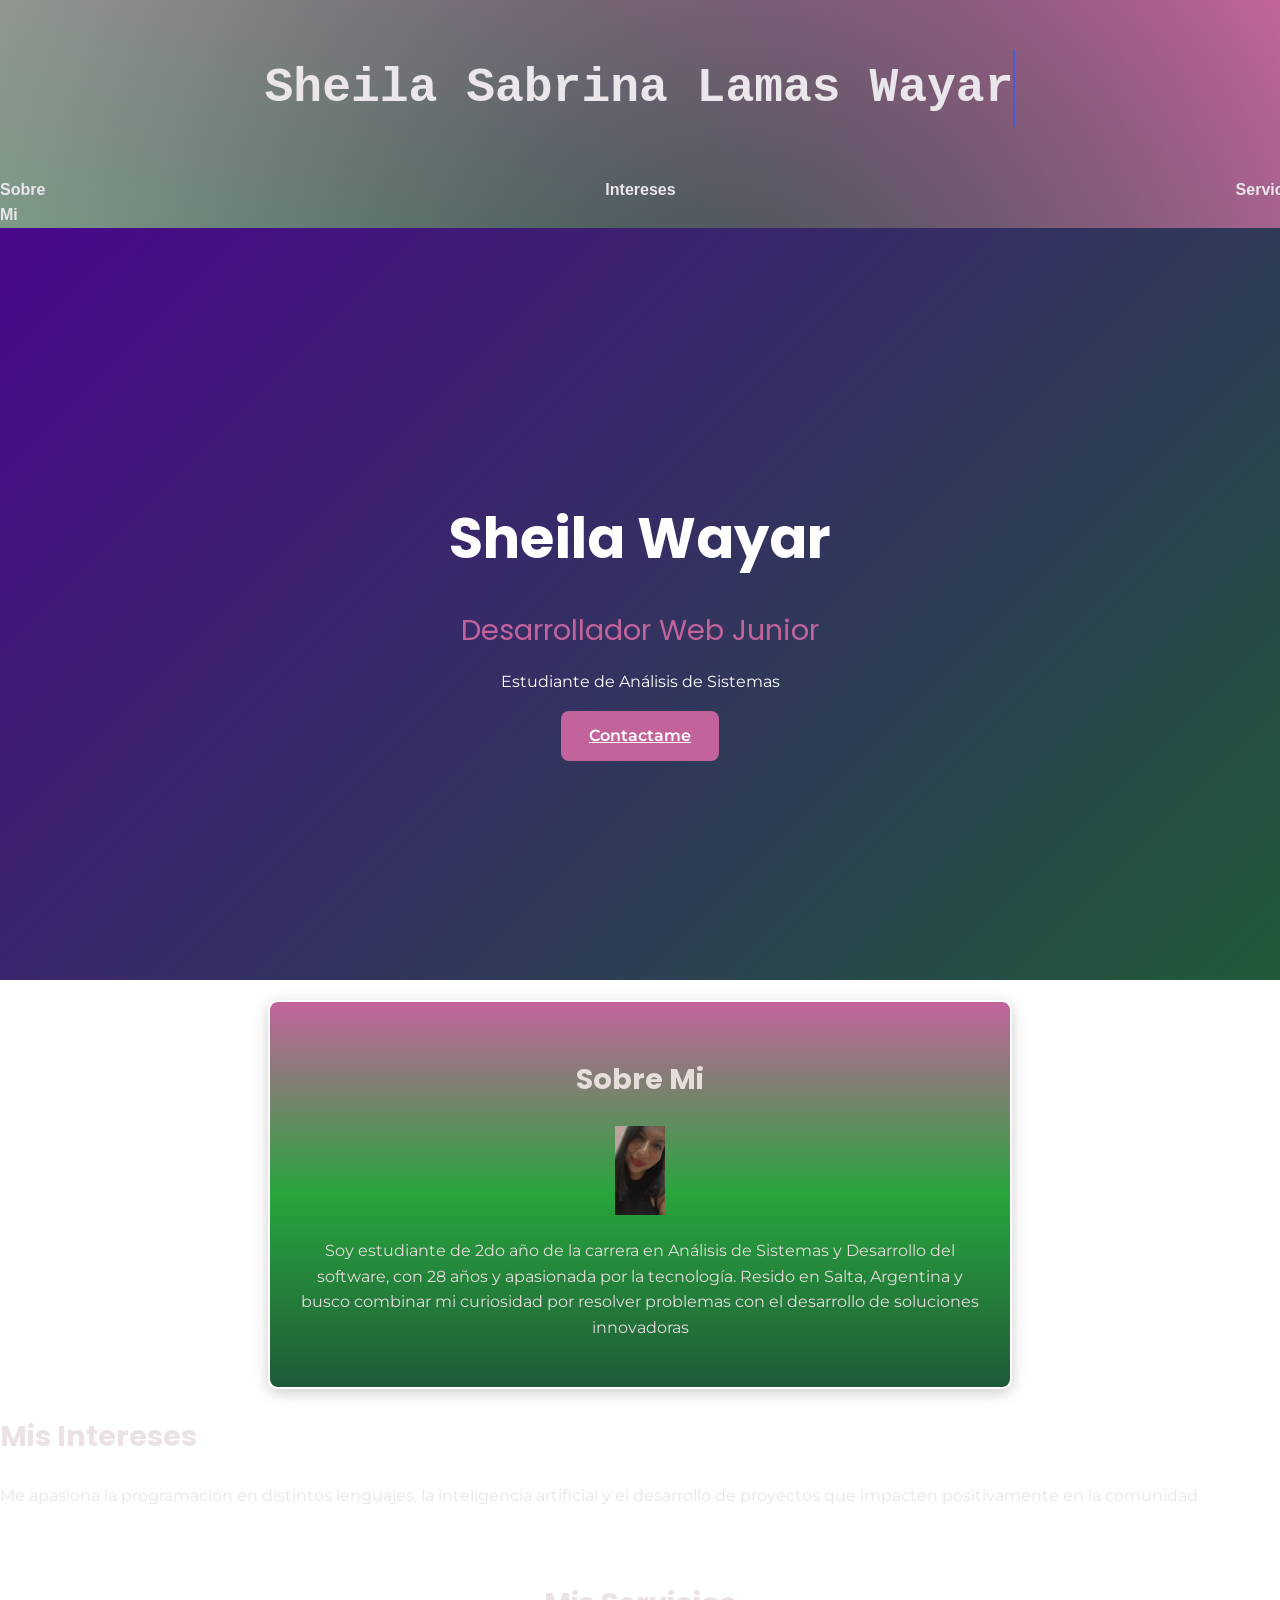
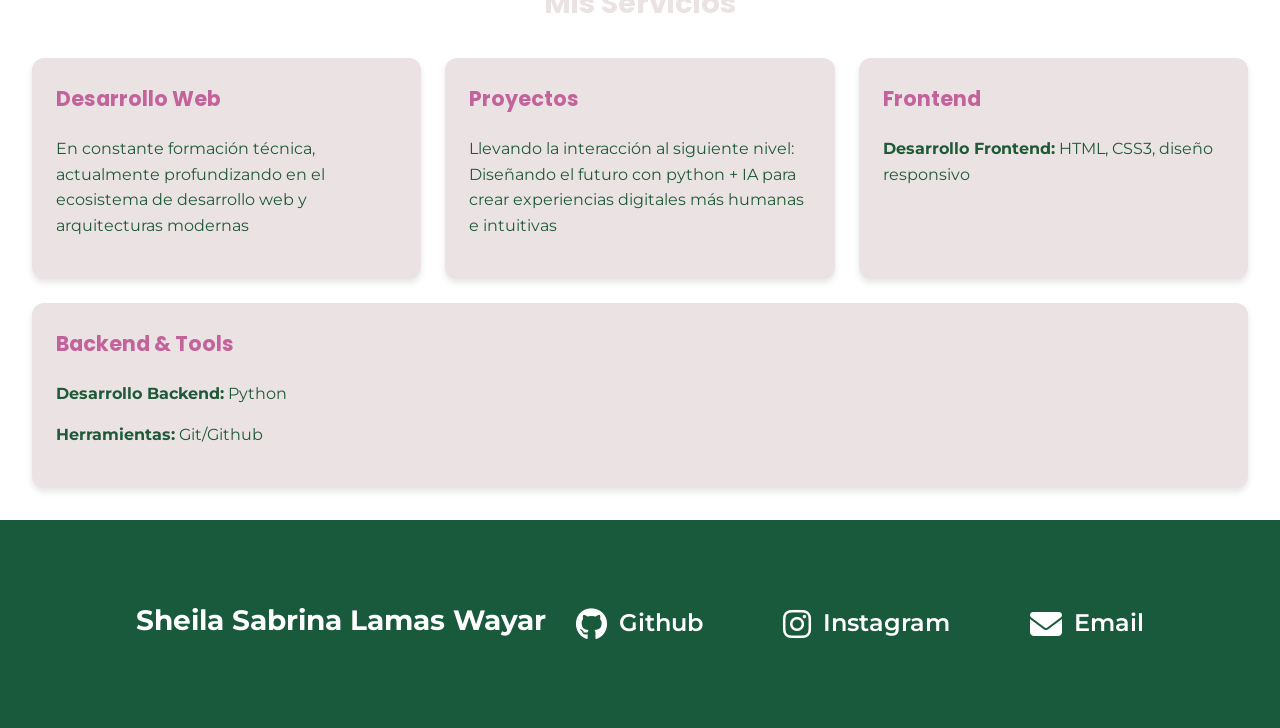
==== index.html @ d8240445 "Cambio de footer" ====
<!DOCTYPE html>
<html lang="es">
<head>
    <meta charset="UTF-8">
    <meta name="viewport" content="width=device-width, initial-scale=1.0">
    <title>Mi Sitio Sheila Wayar</title>
    <link rel="preconnect" href="https://fonts.googleapis.com">
    <link rel="preconnect" href="https://fonts.gstatic.com" crossorigin>
    <link href="https://fonts.googleapis.com/css2?family=Montserrat:wght@400;600;700&family=Poppins:wght@400;600;700&display=swap" rel="stylesheet">
    
    <link rel="stylesheet" href="style.css">
    <head>
    <meta charset="UTF-8">
    <title>Sheila Wayar</title>
    <link rel="stylesheet" href="style.css">
    <!-- Font Awesome para los íconos -->
    <link rel="stylesheet" href="https://cdnjs.cloudflare.com/ajax/libs/font-awesome/6.5.1/css/all.min.css">
</head>
</head>
<body>
  <div class="grid-container">
    <aside class="sidebar">
  <p class="typing-effect">Sheila Sabrina Lamas Wayar</p>
    <nav class="nav-links">
      <a href="#Sobremi"><strong>Sobre Mi</strong></a>
      <a href="#Intereses"><strong>Intereses</strong></a>
    <a href="#servicios"><strong>Servicios</strong></a>
    </nav>
    </aside>
    <main class="main">
      <section class="hero">
        <div class="hero-contenido">
          <h1>Sheila Wayar</h1>
          <h2>Desarrollador Web Junior</h2>
          <p>Estudiante de Análisis de Sistemas</p>
          <div class="botones-hero">
            <a href="contacto.html" class="boton-cta">Contactame</a>
          </div>
        </div>
      </section>
      <div class="caja" id="Sobremi">
        <h2>Sobre Mi</h2>
        <img src="foto personal.jpeg" width="50">
        <p>Soy estudiante de 2do año de la carrera en Análisis de Sistemas y Desarrollo del software, con 28 años y apasionada por la tecnología. Resido en Salta, Argentina y busco combinar mi curiosidad por resolver problemas con el desarrollo de soluciones innovadoras</p>    
        </div>
        <section id="Intereses" class="seccion-info">
        <h2>Mis Intereses</h2>
        <p>Me apasiona la programación en distintos lenguajes, la inteligencia artificial y el desarrollo de proyectos que impacten positivamente en la comunidad</p>
      </section>
      <div class="ripple-panel" id="rippleSurface">
      </div>
      <section id="servicios" class="servicios">
        <h2>Mis Servicios</h2>
        <div class="contenedor-tarjetas">
          <div class="tarjeta">
            <h3>Desarrollo Web</h3>
            <p>En constante formación técnica, actualmente profundizando en el ecosistema de desarrollo web y arquitecturas modernas</p>
          </div>
          <div class="tarjeta">
            <h3>Proyectos</h3>
            <p>Llevando la interacción al siguiente nivel: Diseñando el futuro con python + IA para crear experiencias digitales más humanas e intuitivas</p>
          </div>
          <div class="tarjeta">
            <h3>Frontend</h3>
            <p><strong>Desarrollo Frontend:</strong> HTML, CSS3, diseño responsivo</p>
          </div>
          <div class="tarjeta">
            <h3>Backend & Tools</h3>
            <p><strong>Desarrollo Backend:</strong> Python</p>
            <p><strong>Herramientas:</strong> Git/Github</p>
          </div>
        </div>
      </section>
    </main>
  </div>
  <footer class="footer-principal">
    <p class="nombre-footer">Sheila Sabrina Lamas Wayar</p>
    
    <div class="redes-sociales">
        <a href="https://github.com/tu_usuario" target="_blank" class="link-red">
            <i class="fa-brands fa-github"></i> 
            <span>Github</span>
        </a>
        
        <a href="https://instagram.com/tu_usuario" target="_blank" class="link-red">
            <i class="fa-brands fa-instagram"></i>
            <span>Instagram</span>
        </a>
        
        <a href="mailto:tu@email.com" class="link-red">
            <i class="fa-solid fa-envelope"></i>
            <span>Email</span>
        </a>
    </div>
</footer>
</body>
</html>
---- style.css ----
:root {
--color-primary: #49078b;
--color-secondary: #1f5a38;
--color-third: #28a53d;
--color-accent: #c2649b;
--color-text: #ebe3e3;
--radius: 8px;
--shadow: 0 2px 8px rgba(0,0,0,0.1);
--font-main: "Inter", "Segoe UI", Arial, sans-serif;
--color-header-text:#eae6eb;
}

header {
      display: flex;
        justify-content: space-between;
        align-items: center;
        margin: 0 auto;
        background-color: var(--color-primary);
        padding: 1rem 2rem;
        width: 100%;
       }    
.sidebar{
   color:var(--color-header-text);
    margin: 0 auto;
    padding: 0,5rem;
    font-family: var(--font-main);
    font-weight: 400;
}
.nav-links {
    display: flex;
    gap: 35rem;
}
.nav-links a{
    color: var(--color-header-text);
    text-decoration: none;
    font-weight: 600;
    font-size: 1rem;
    transition: all 0.3s ease;
}
.nav-links a:hover{
    color: var(--color-accent);
    transform: translateY(-2px);
}
.hero {
    display: flex;
    justify-content: center;
    align-items: center;
    min-height: 80vh;
    text-align: center;
    background: linear-gradient(135deg, var(--color-primary), var(--color-secondary));
    color: white;
    padding: 1rem;
}
.hero-contenido h1 {
    font-size: 3.5rem;
    margin-bottom: 0.5rem;
    font-weight: 700;
}
.hero-contenido h2 {
    font-size: 1.8rem;
    margin-bottom: 1rem;
    color: var(--color-accent);
    font-weight: 400;
}
.boton-cta {
    display: inline-block;
    background-color: var(--color-accent);
    color: white;
    padding: 12px 28px;
    border-radius: var(--radius);
    font-weight: 600;
    transition: all 0.3s ease;
}
.boton-cta:hover{
    background-color: #fff;
    color: var(--color-primary);
    transform: scale(1.05);
}
body {
      background: linear-gradient(45deg, rgba(74,222,128,0.7), transparent),
      radial-gradient(circle, #271539, #c2649b);
     background-attachment: fixed;
      font-family: 'Montserrat', sans-serif;
      font-size: 16px;
      line-height: 1.6;
      margin: 0;
      color: var(--color-text);
}
    
      h1, h2, h3 {
      font-family: 'Poppins', sans-serif;}   
      /* Tamaños con rem */
      h1 { font-size: 2.5rem; }
      h2 { font-size: 1.8rem; }
      h3 { font-size: 1.3rem; }
.servicios {
    padding: 2rem;
}
.servicios h2 {
    text-align: center;
    margin-bottom: 2rem;
}
.contenedor-tarjetas {
    display: flex;
    flex-wrap: wrap;
    gap: 1.5rem;
    justify-content: center;
}
.tarjeta {
    flex: 1 1 280px;
    padding: 1.5rem;
    border-radius: 12px;
    box-shadow: 0 4px 6px rgba(0,0,0,0.1);
    background-color: var(--color-text);
    transition: transform 0.3s ease, box-shadow  0.3s ease;
}
.tarjeta h3 {
    margin-top: 0;
    color: var(--color-accent);
}
.tarjeta p {
    color: var(--color-secondary);
    line-height: 1.6;
}
.tarjeta :hover {
    transform: translateY(-4px);
    box-shadow: 1 10px 15px rgba(0,0,0,0.2);
}
.boton {
    background-color: var(--color-primary);
    color: var(--color-text);
    padding: 10px 20px;
    border: none;
    border-radius: var(--radius);
    transition: background 0.3s ease;
}
.boton:hover {
    background-color: var(--color-accent);
    transform: scale(1.3);}
.caja {
    max-width: 680px;
    margin: 20px auto;
    padding: 30px;
    background: linear-gradient( var(--color-accent),var(--color-third), var(--color-secondary));
    border-radius: 10px;
    box-shadow: 0 4px 15px rgba(0,0,0,0.2);
    text-align: center;
    color: #e6dcdc;
    border: 2px solid #fff;
}
.contenedor {
  display: flex; flex-wrap: wrap;
  gap: 1.25rem;
  padding: 2rem;
}
footer{
    display: flex;
    justify-content: center;
    gap:  30px;
    background-color: var(--color-secondary);
    text-align: center;
    font-weight: 600;
}
.pagina-contacto {
  background:linear-gradient(var(--color-accent),var(--color-secondary));
  font-family: 'Montserrat', sans-serif;
  padding: 20px;
}

.contenedor-form {
  max-width: 600px;
  margin: 40px auto;
  background: white;
  padding: 40px;
  border-radius: 12px;
  box-shadow: 0 4px 15px rgba(0,0,0,0.1);
}

.contenedor-form h2 {
  text-align: center;
  margin-bottom: 30px;
  color: #333;
}

.form-contacto label {
  display: block;
  margin-bottom: 6px;
  font-weight: 600;
  color: #444;
  font-size: 14px;
}

.form-contacto input,
.form-contacto textarea,
.form-contacto select {
  width: 100%;
  padding: 12px;
  margin-bottom: 20px;
  border: 2px solid #ddd;
  border-radius: 6px;
  font-size: 16px;
  font-family: 'Montserrat', sans-serif;
  box-sizing: border-box; /* Importante para que no se desborde */
}

.form-contacto input:focus,
.form-contacto textarea:focus,
.form-contacto select:focus {
  border-color: #007bff;
  outline: none;
  box-shadow: 0 0 0 3px rgba(0, 123, 255, 0.1);
}

.form-contacto textarea {
  min-height: 120px;
  resize: vertical;
}

.form-contacto .boton-cta {
  width: 100%;
  padding: 14px;
  background: #007bff;
  color: white;
  border: none;
  border-radius: 6px;
  font-size: 16px;
  font-weight: 700;
  cursor: pointer;
  position: relative;
  overflow: hidden;
  transition: background 0.3s;
}

.form-contacto .boton-cta:hover {
  background: #0056b3;
}

.link-volver {
  display: block;
  text-align: center;
  margin-top: 20px;
  color: #007bff;
  text-decoration: none;
}
.link-volver:hover {
  text-decoration: underline;
}
/* ---- VALIDACIÓN DEL FORM ---- */
.form-contacto input,
.form-contacto textarea,
.form-contacto select {
  transition: border-color 0.3s, box-shadow 0.3s;
}

/* Cuando el usuario ya interactuó y el campo es válido */
.form-contacto input:not(:placeholder-shown):valid,
.form-contacto textarea:not(:placeholder-shown):valid,
.form-contacto select:valid {
  border-color: #28a745; /* Verde */
  box-shadow: 0 0 0 3px rgba(40, 167, 69, 0.15);
}

/* Cuando el usuario ya interactuó y el campo es inválido */
.form-contacto input:not(:placeholder-shown):invalid,
.form-contacto textarea:not(:placeholder-shown):invalid,
.form-contacto select:invalid {
  border-color: #dc3545; /* Rojo */
  box-shadow: 0 0 0 3px rgba(220, 53, 69, 0.15);
}

/* Mensajito de error abajo del campo */
.campo-error {
  display: block;
  color: #dc3545;
  font-size: 13px;
  margin-top: -15px;
  margin-bottom: 15px;
  height: 15px; /* Para que no salte el layout */
}/* ---- EFECTO TYPING ---- */
.typing-effect {
  width: 26ch; 
  color:var(--color-header-text);
  font-size: 3rem; 
  font-weight: bold;
  font-family: monospace;
  overflow: hidden;
  white-space: nowrap; 
  border-right: 2px solid #4e5cd4;
  margin: 50px auto;
  animation: typing 2s steps(26), blink 0.5s step-end infinite;
}

/* Animación que "escribe" el texto */
@keyframes typing {
  from { width: 0 } /* Empieza en 0 */
}

/* Animación que hace parpadear el cursor */
@keyframes blink {
  50% { border-color: transparent }
}
/* ---- FOOTER ---- */
.footer-principal {
  background: #1a5a3c; /* Verde oscuro como en tu captura */
  color: white;
  text-align: center;
  padding: 50px 20px; /* Más padding arriba y abajo */
}

.nombre-footer {
  font-size: 28px; /* Nombre grande */
  font-weight: 700;
  margin-bottom: 35px; /* Separación con los links */
}

/* ---- LINKS CON ICONOS GRANDES Y SEPARADOS ---- */
.redes-sociales {
  display: flex;
  justify-content: center;
  gap: 80px; /* MUCHA SEPARACIÓN entre cada link */
  flex-wrap: wrap; /* Si no entran, bajan de línea en celular */
}

.link-red {
  display: flex;
  align-items: center;
  gap: 12px; /* Separación entre ícono y palabra */
  color: white; /* TODAS LAS PALABRAS EN BLANCO */
  text-decoration: none;
  font-size: 24px; /* PALABRAS GRANDES */
  font-weight: 600;
  transition: all 0.3s ease;
}

.link-red i {
  font-size: 32px; /* ÍCONOS MÁS GRANDES */
}

.link-red:hover {
  transform: translateY(-5px); /* Efecto al pasar el mouse */
  opacity: 0.8;
}
---- style.css ----
:root {
--color-primary: #49078b;
--color-secondary: #1f5a38;
--color-third: #28a53d;
--color-accent: #c2649b;
--color-text: #ebe3e3;
--radius: 8px;
--shadow: 0 2px 8px rgba(0,0,0,0.1);
--font-main: "Inter", "Segoe UI", Arial, sans-serif;
--color-header-text:#eae6eb;
}

header {
      display: flex;
        justify-content: space-between;
        align-items: center;
        margin: 0 auto;
        background-color: var(--color-primary);
        padding: 1rem 2rem;
        width: 100%;
       }    
.sidebar{
   color:var(--color-header-text);
    margin: 0 auto;
    padding: 0,5rem;
    font-family: var(--font-main);
    font-weight: 400;
}
.nav-links {
    display: flex;
    gap: 35rem;
}
.nav-links a{
    color: var(--color-header-text);
    text-decoration: none;
    font-weight: 600;
    font-size: 1rem;
    transition: all 0.3s ease;
}
.nav-links a:hover{
    color: var(--color-accent);
    transform: translateY(-2px);
}
.hero {
    display: flex;
    justify-content: center;
    align-items: center;
    min-height: 80vh;
    text-align: center;
    background: linear-gradient(135deg, var(--color-primary), var(--color-secondary));
    color: white;
    padding: 1rem;
}
.hero-contenido h1 {
    font-size: 3.5rem;
    margin-bottom: 0.5rem;
    font-weight: 700;
}
.hero-contenido h2 {
    font-size: 1.8rem;
    margin-bottom: 1rem;
    color: var(--color-accent);
    font-weight: 400;
}
.boton-cta {
    display: inline-block;
    background-color: var(--color-accent);
    color: white;
    padding: 12px 28px;
    border-radius: var(--radius);
    font-weight: 600;
    transition: all 0.3s ease;
}
.boton-cta:hover{
    background-color: #fff;
    color: var(--color-primary);
    transform: scale(1.05);
}
body {
      background: linear-gradient(45deg, rgba(74,222,128,0.7), transparent),
      radial-gradient(circle, #271539, #c2649b);
     background-attachment: fixed;
      font-family: 'Montserrat', sans-serif;
      font-size: 16px;
      line-height: 1.6;
      margin: 0;
      color: var(--color-text);
}
    
      h1, h2, h3 {
      font-family: 'Poppins', sans-serif;}   
      /* Tamaños con rem */
      h1 { font-size: 2.5rem; }
      h2 { font-size: 1.8rem; }
      h3 { font-size: 1.3rem; }
.servicios {
    padding: 2rem;
}
.servicios h2 {
    text-align: center;
    margin-bottom: 2rem;
}
.contenedor-tarjetas {
    display: flex;
    flex-wrap: wrap;
    gap: 1.5rem;
    justify-content: center;
}
.tarjeta {
    flex: 1 1 280px;
    padding: 1.5rem;
    border-radius: 12px;
    box-shadow: 0 4px 6px rgba(0,0,0,0.1);
    background-color: var(--color-text);
    transition: transform 0.3s ease, box-shadow  0.3s ease;
}
.tarjeta h3 {
    margin-top: 0;
    color: var(--color-accent);
}
.tarjeta p {
    color: var(--color-secondary);
    line-height: 1.6;
}
.tarjeta :hover {
    transform: translateY(-4px);
    box-shadow: 1 10px 15px rgba(0,0,0,0.2);
}
.boton {
    background-color: var(--color-primary);
    color: var(--color-text);
    padding: 10px 20px;
    border: none;
    border-radius: var(--radius);
    transition: background 0.3s ease;
}
.boton:hover {
    background-color: var(--color-accent);
    transform: scale(1.3);}
.caja {
    max-width: 680px;
    margin: 20px auto;
    padding: 30px;
    background: linear-gradient( var(--color-accent),var(--color-third), var(--color-secondary));
    border-radius: 10px;
    box-shadow: 0 4px 15px rgba(0,0,0,0.2);
    text-align: center;
    color: #e6dcdc;
    border: 2px solid #fff;
}
.contenedor {
  display: flex; flex-wrap: wrap;
  gap: 1.25rem;
  padding: 2rem;
}
footer{
    display: flex;
    justify-content: center;
    gap:  30px;
    background-color: var(--color-secondary);
    text-align: center;
    font-weight: 600;
}
.pagina-contacto {
  background:linear-gradient(var(--color-accent),var(--color-secondary));
  font-family: 'Montserrat', sans-serif;
  padding: 20px;
}

.contenedor-form {
  max-width: 600px;
  margin: 40px auto;
  background: white;
  padding: 40px;
  border-radius: 12px;
  box-shadow: 0 4px 15px rgba(0,0,0,0.1);
}

.contenedor-form h2 {
  text-align: center;
  margin-bottom: 30px;
  color: #333;
}

.form-contacto label {
  display: block;
  margin-bottom: 6px;
  font-weight: 600;
  color: #444;
  font-size: 14px;
}

.form-contacto input,
.form-contacto textarea,
.form-contacto select {
  width: 100%;
  padding: 12px;
  margin-bottom: 20px;
  border: 2px solid #ddd;
  border-radius: 6px;
  font-size: 16px;
  font-family: 'Montserrat', sans-serif;
  box-sizing: border-box; /* Importante para que no se desborde */
}

.form-contacto input:focus,
.form-contacto textarea:focus,
.form-contacto select:focus {
  border-color: #007bff;
  outline: none;
  box-shadow: 0 0 0 3px rgba(0, 123, 255, 0.1);
}

.form-contacto textarea {
  min-height: 120px;
  resize: vertical;
}

.form-contacto .boton-cta {
  width: 100%;
  padding: 14px;
  background: #007bff;
  color: white;
  border: none;
  border-radius: 6px;
  font-size: 16px;
  font-weight: 700;
  cursor: pointer;
  position: relative;
  overflow: hidden;
  transition: background 0.3s;
}

.form-contacto .boton-cta:hover {
  background: #0056b3;
}

.link-volver {
  display: block;
  text-align: center;
  margin-top: 20px;
  color: #007bff;
  text-decoration: none;
}
.link-volver:hover {
  text-decoration: underline;
}
/* ---- VALIDACIÓN DEL FORM ---- */
.form-contacto input,
.form-contacto textarea,
.form-contacto select {
  transition: border-color 0.3s, box-shadow 0.3s;
}

/* Cuando el usuario ya interactuó y el campo es válido */
.form-contacto input:not(:placeholder-shown):valid,
.form-contacto textarea:not(:placeholder-shown):valid,
.form-contacto select:valid {
  border-color: #28a745; /* Verde */
  box-shadow: 0 0 0 3px rgba(40, 167, 69, 0.15);
}

/* Cuando el usuario ya interactuó y el campo es inválido */
.form-contacto input:not(:placeholder-shown):invalid,
.form-contacto textarea:not(:placeholder-shown):invalid,
.form-contacto select:invalid {
  border-color: #dc3545; /* Rojo */
  box-shadow: 0 0 0 3px rgba(220, 53, 69, 0.15);
}

/* Mensajito de error abajo del campo */
.campo-error {
  display: block;
  color: #dc3545;
  font-size: 13px;
  margin-top: -15px;
  margin-bottom: 15px;
  height: 15px; /* Para que no salte el layout */
}/* ---- EFECTO TYPING ---- */
.typing-effect {
  width: 26ch; 
  color:var(--color-header-text);
  font-size: 3rem; 
  font-weight: bold;
  font-family: monospace;
  overflow: hidden;
  white-space: nowrap; 
  border-right: 2px solid #4e5cd4;
  margin: 50px auto;
  animation: typing 2s steps(26), blink 0.5s step-end infinite;
}

/* Animación que "escribe" el texto */
@keyframes typing {
  from { width: 0 } /* Empieza en 0 */
}

/* Animación que hace parpadear el cursor */
@keyframes blink {
  50% { border-color: transparent }
}
/* ---- FOOTER ---- */
.footer-principal {
  background: #1a5a3c; /* Verde oscuro como en tu captura */
  color: white;
  text-align: center;
  padding: 50px 20px; /* Más padding arriba y abajo */
}

.nombre-footer {
  font-size: 28px; /* Nombre grande */
  font-weight: 700;
  margin-bottom: 35px; /* Separación con los links */
}

/* ---- LINKS CON ICONOS GRANDES Y SEPARADOS ---- */
.redes-sociales {
  display: flex;
  justify-content: center;
  gap: 80px; /* MUCHA SEPARACIÓN entre cada link */
  flex-wrap: wrap; /* Si no entran, bajan de línea en celular */
}

.link-red {
  display: flex;
  align-items: center;
  gap: 12px; /* Separación entre ícono y palabra */
  color: white; /* TODAS LAS PALABRAS EN BLANCO */
  text-decoration: none;
  font-size: 24px; /* PALABRAS GRANDES */
  font-weight: 600;
  transition: all 0.3s ease;
}

.link-red i {
  font-size: 32px; /* ÍCONOS MÁS GRANDES */
}

.link-red:hover {
  transform: translateY(-5px); /* Efecto al pasar el mouse */
  opacity: 0.8;
}
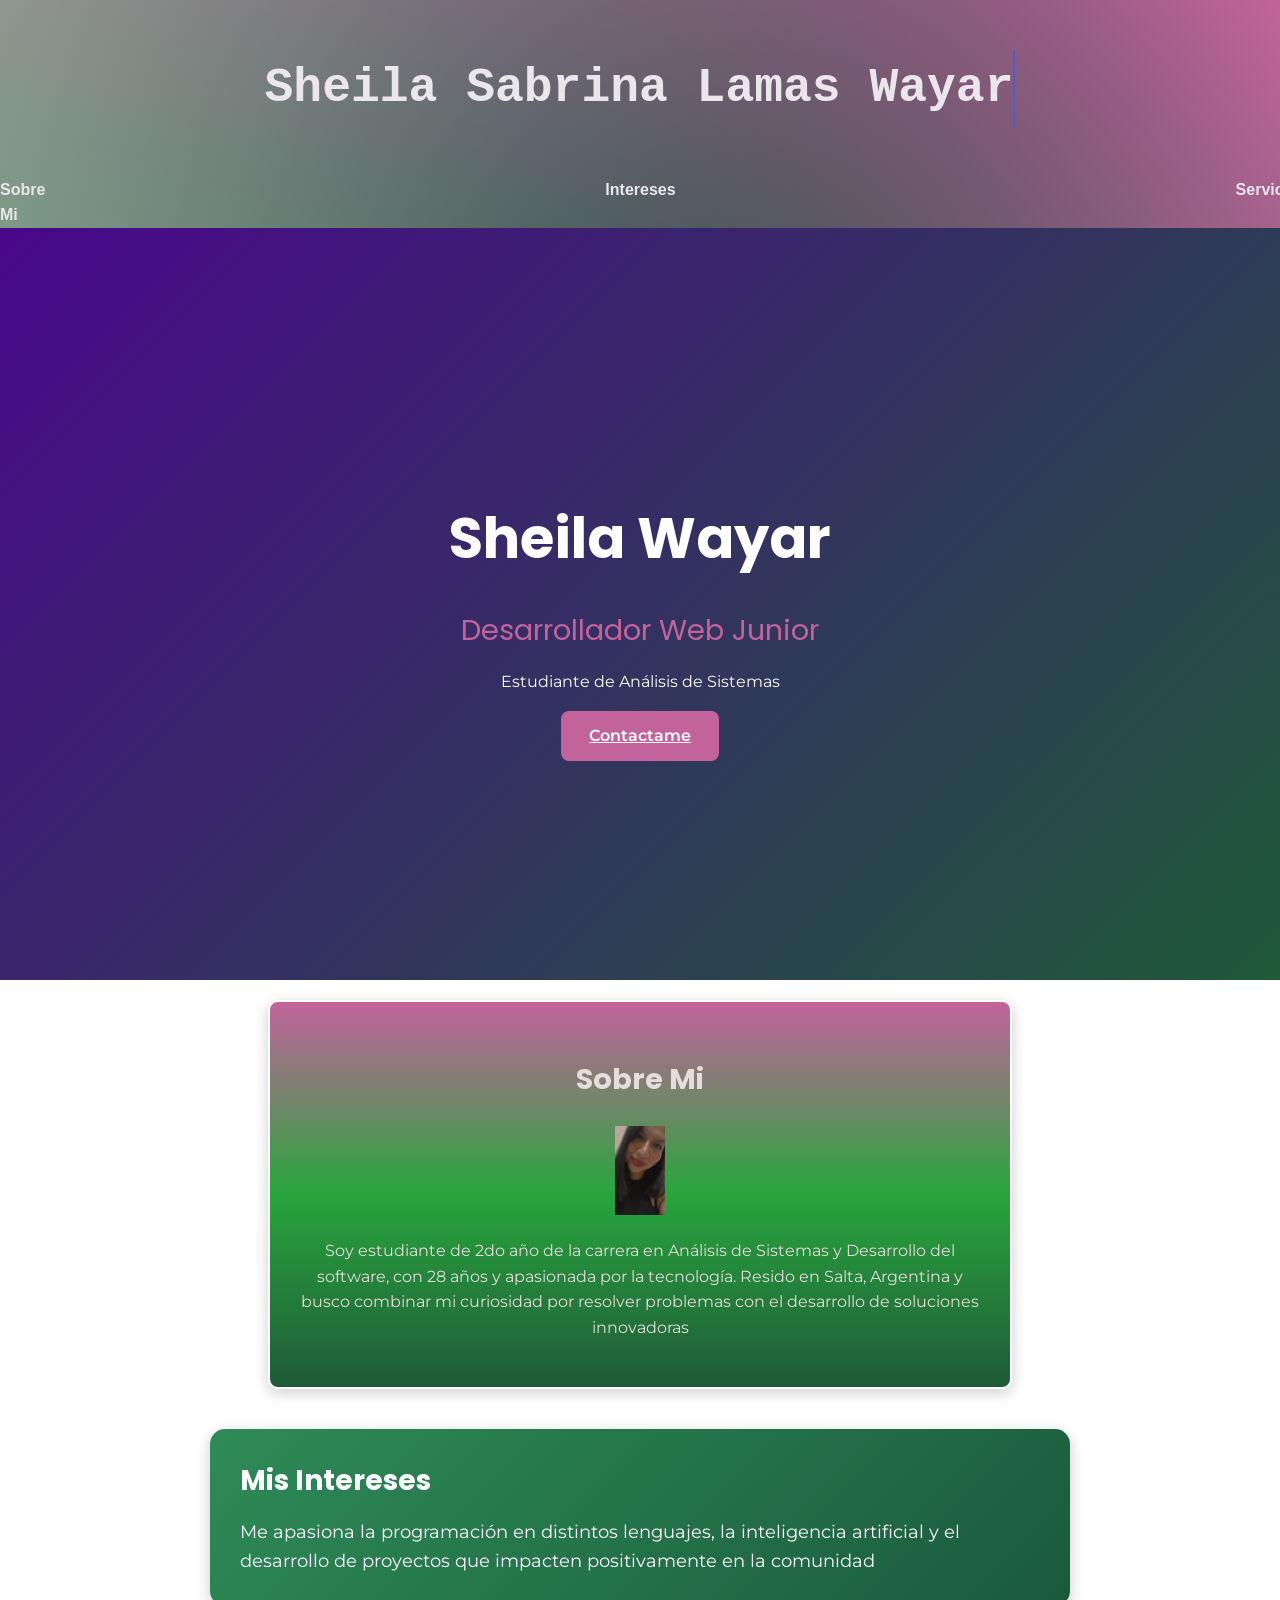
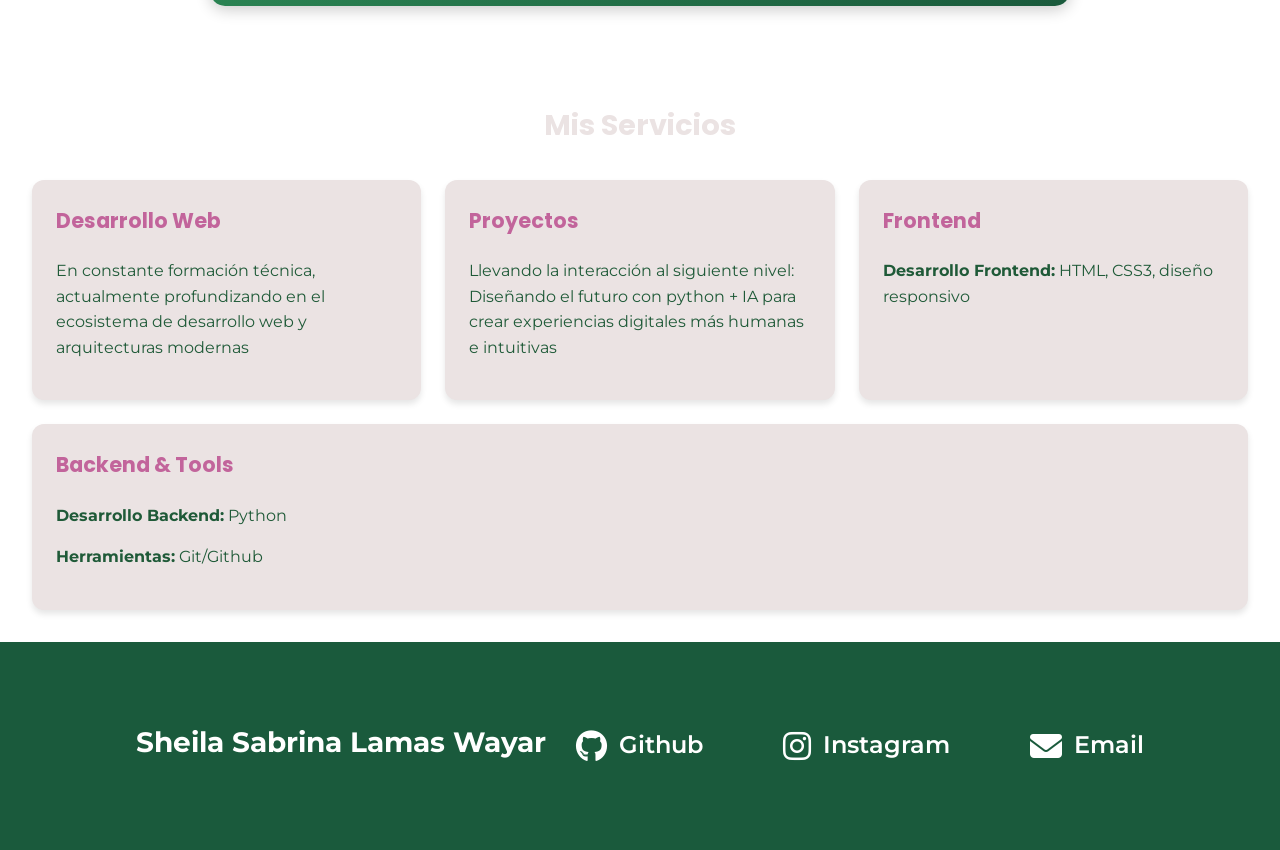
==== commit 0df0f1f0: "Modificar Intereses" ====
--- a/index.html
+++ b/index.html
@@ -43,12 +43,11 @@
         <img src="foto personal.jpeg" width="50">
         <p>Soy estudiante de 2do año de la carrera en Análisis de Sistemas y Desarrollo del software, con 28 años y apasionada por la tecnología. Resido en Salta, Argentina y busco combinar mi curiosidad por resolver problemas con el desarrollo de soluciones innovadoras</p>    
         </div>
-        <section id="Intereses" class="seccion-info">
+        <div class="caja-intereses" id="Intereses">
         <h2>Mis Intereses</h2>
         <p>Me apasiona la programación en distintos lenguajes, la inteligencia artificial y el desarrollo de proyectos que impacten positivamente en la comunidad</p>
-      </section>
-      <div class="ripple-panel" id="rippleSurface">
-      </div>
+        </div>
+          </div>
       <section id="servicios" class="servicios">
         <h2>Mis Servicios</h2>
         <div class="contenedor-tarjetas">
--- a/style.css
+++ b/style.css
@@ -339,4 +339,35 @@
 .link-red:hover {
   transform: translateY(-5px); /* Efecto al pasar el mouse */
   opacity: 0.8;
+}
+/* ---- CAJA DE INTERESES ---- */
+.caja-intereses {
+  background: linear-gradient(135deg, #2e8b57, #1a5a3c); /* Mismo verde degradado */
+  color: white;
+  padding: 30px;
+  border-radius: 15px; 
+  max-width: 800px; 
+  margin: 40px auto;
+  box-shadow: 0 4px 15px rgba(0, 0, 0, 0.2); 
+}
+
+.caja-intereses h2 {
+  font-size: 28px;
+  font-weight: 700;
+  margin-bottom: 15px;
+  margin-top: 0;
+}
+
+.caja-intereses p {
+  font-size: 18px;
+  line-height: 1.6; 
+  margin: 0;
+}
+
+/* Ajuste para el título de Servicios que queda abajo */
+.titulo-servicios {
+  text-align: center;
+  font-size: 32px;
+  margin: 50px 0 30px 0;
+  color: white; 
 }
--- a/style.css
+++ b/style.css
@@ -339,4 +339,35 @@
 .link-red:hover {
   transform: translateY(-5px); /* Efecto al pasar el mouse */
   opacity: 0.8;
+}
+/* ---- CAJA DE INTERESES ---- */
+.caja-intereses {
+  background: linear-gradient(135deg, #2e8b57, #1a5a3c); /* Mismo verde degradado */
+  color: white;
+  padding: 30px;
+  border-radius: 15px; 
+  max-width: 800px; 
+  margin: 40px auto;
+  box-shadow: 0 4px 15px rgba(0, 0, 0, 0.2); 
+}
+
+.caja-intereses h2 {
+  font-size: 28px;
+  font-weight: 700;
+  margin-bottom: 15px;
+  margin-top: 0;
+}
+
+.caja-intereses p {
+  font-size: 18px;
+  line-height: 1.6; 
+  margin: 0;
+}
+
+/* Ajuste para el título de Servicios que queda abajo */
+.titulo-servicios {
+  text-align: center;
+  font-size: 32px;
+  margin: 50px 0 30px 0;
+  color: white; 
 }
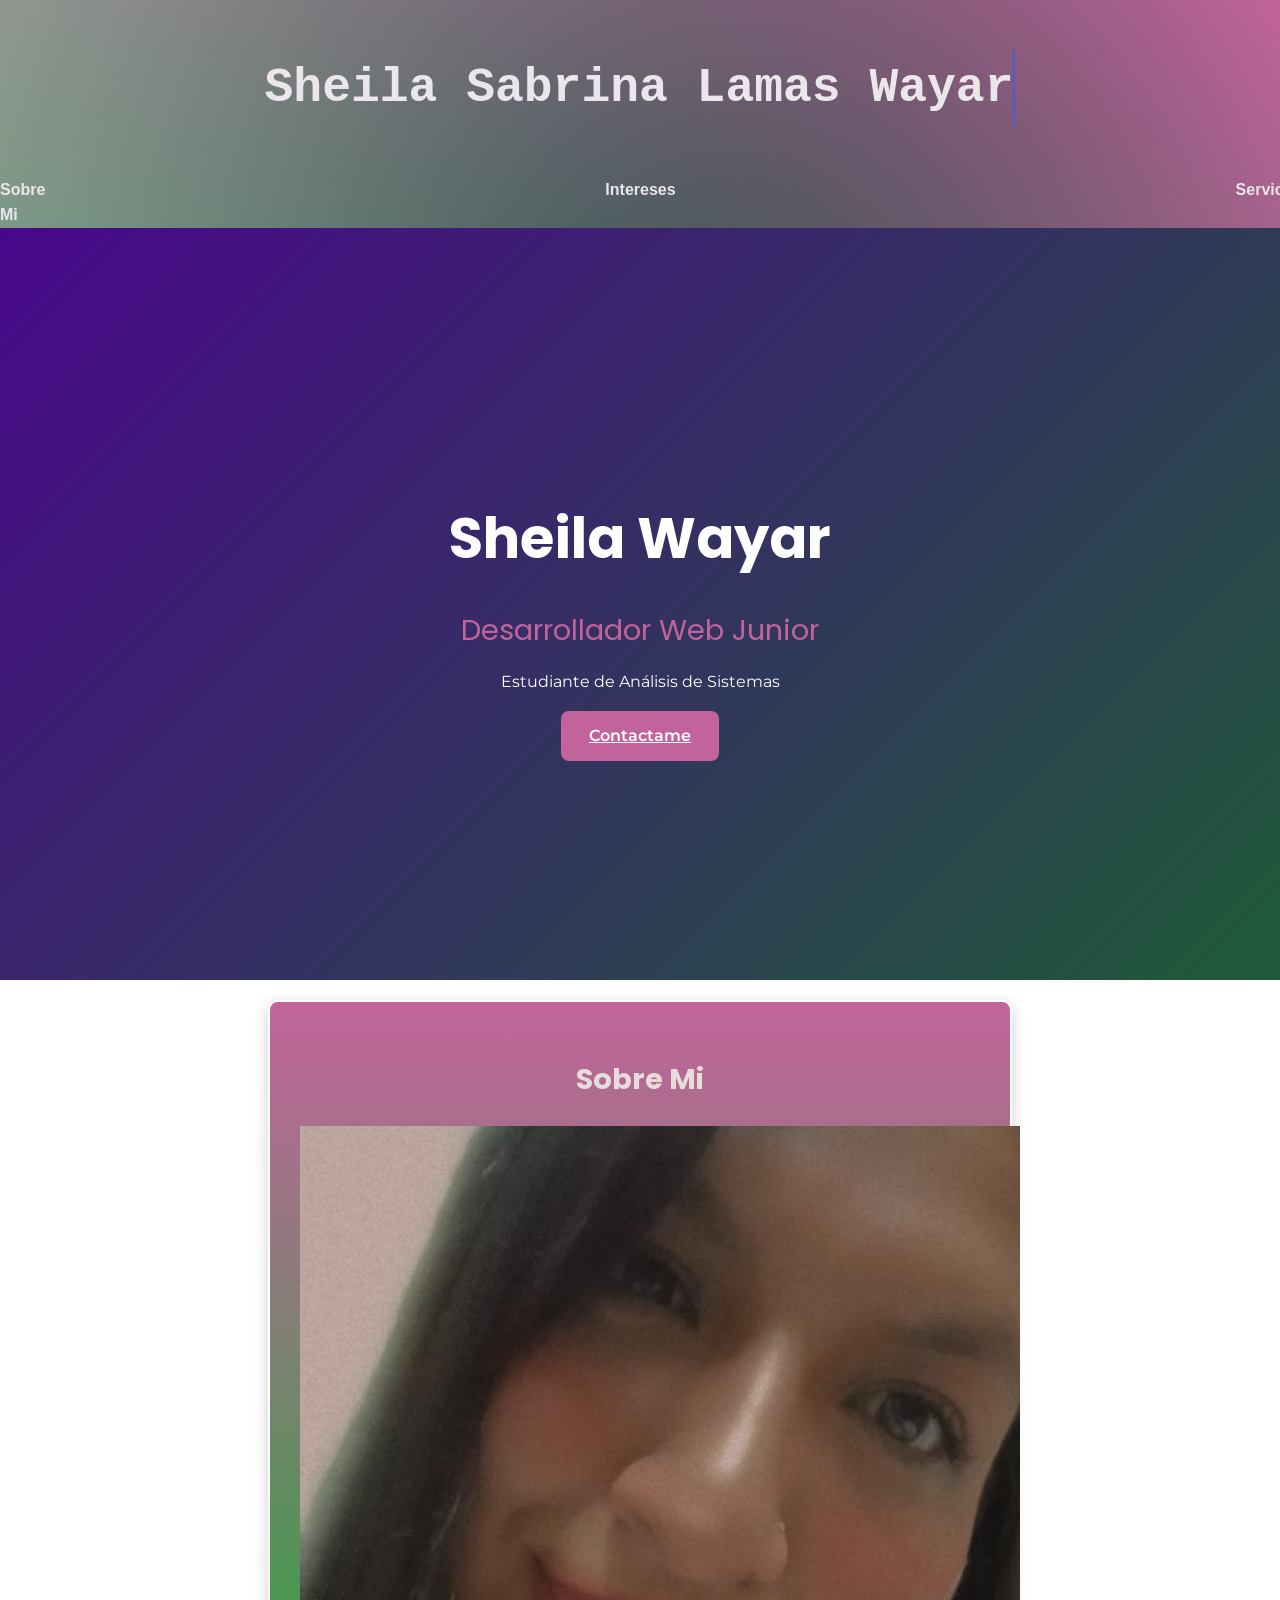
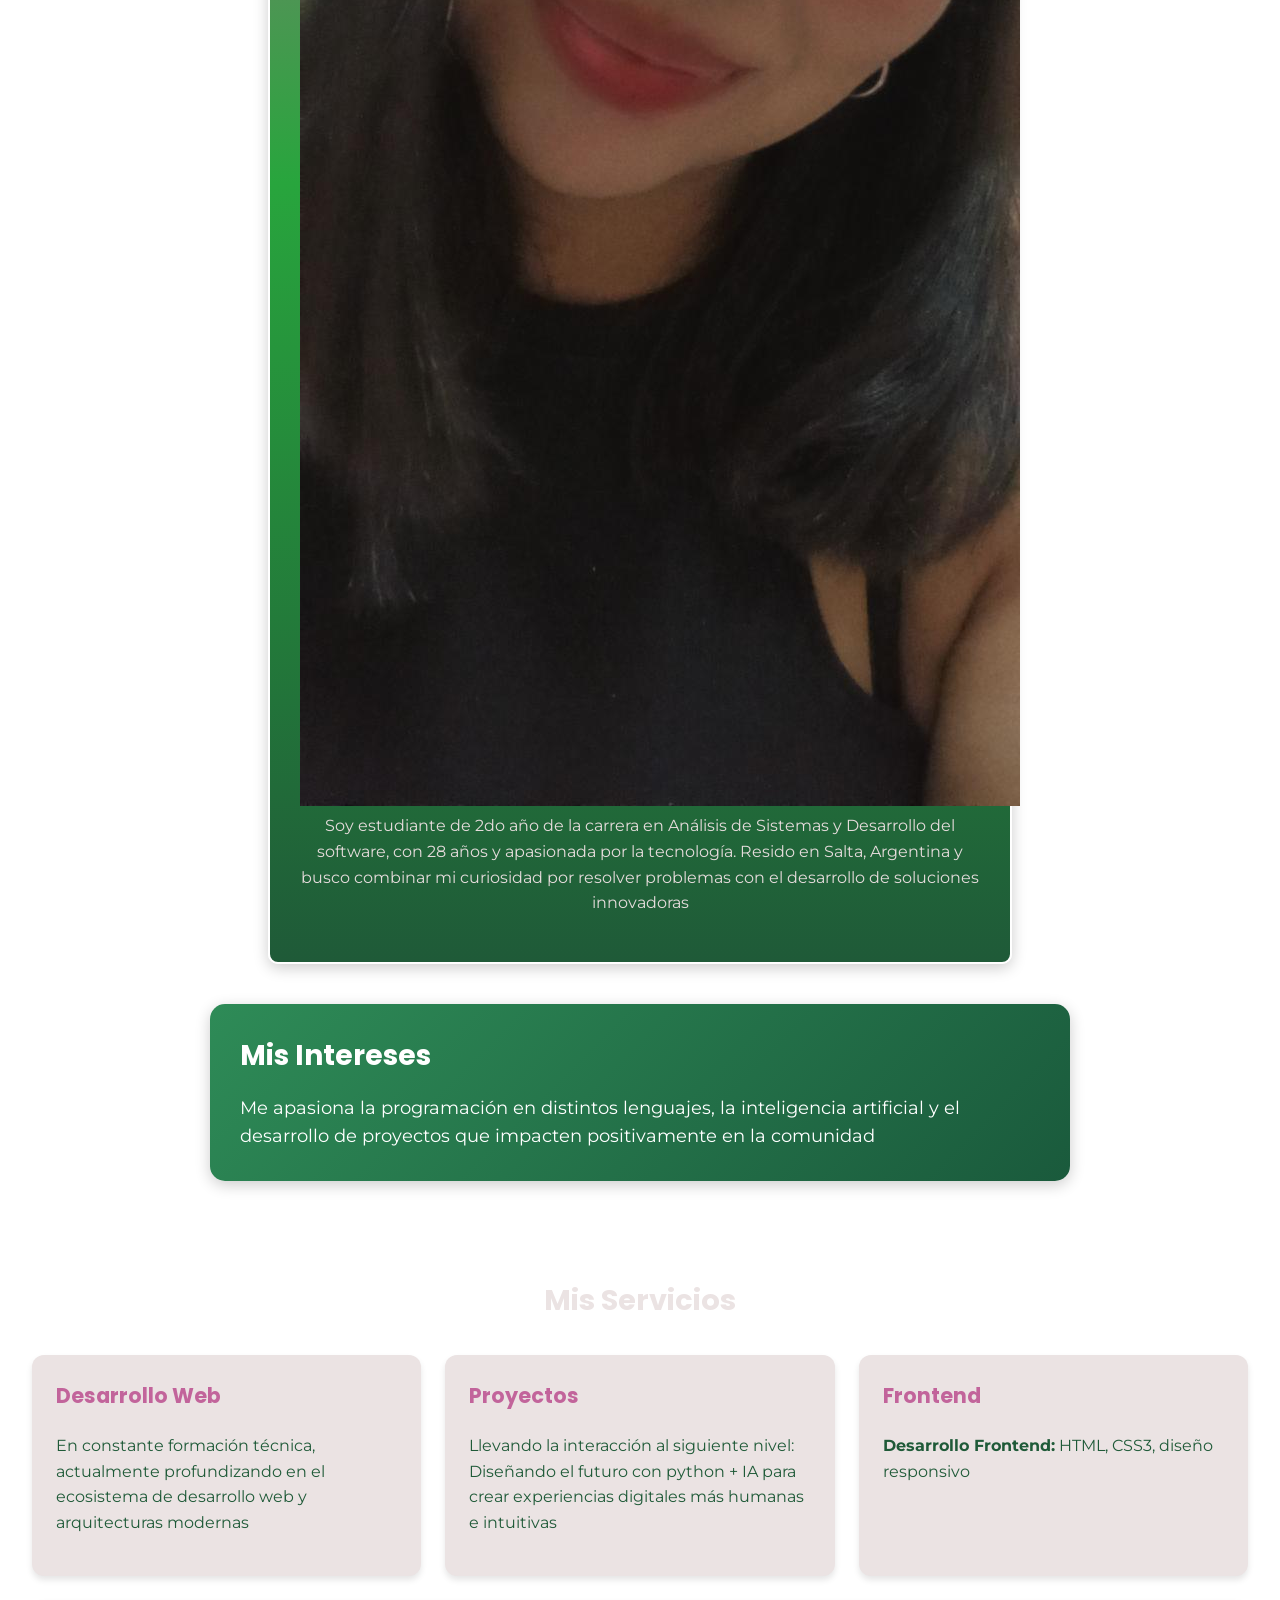
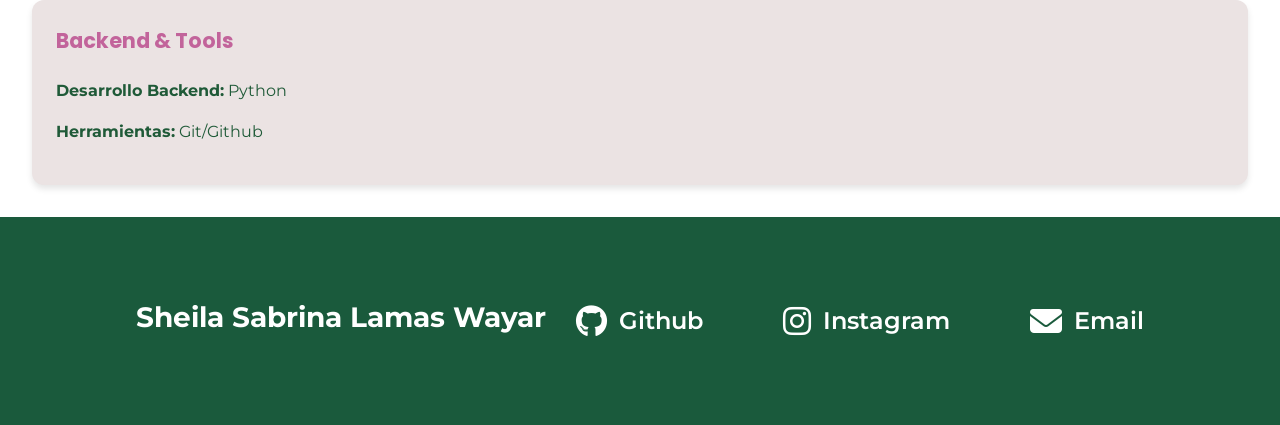
==== commit b9cc7eae: "actualizo rutas de css e imagen" ====
--- a/index.html
+++ b/index.html
@@ -8,12 +8,12 @@
     <link rel="preconnect" href="https://fonts.gstatic.com" crossorigin>
     <link href="https://fonts.googleapis.com/css2?family=Montserrat:wght@400;600;700&family=Poppins:wght@400;600;700&display=swap" rel="stylesheet">
     
-    <link rel="stylesheet" href="style.css">
+    <link rel="stylesheet" href="css/style.css">
     <head>
     <meta charset="UTF-8">
     <title>Sheila Wayar</title>
     <link rel="stylesheet" href="style.css">
-    <!-- Font Awesome para los íconos -->
+ 
     <link rel="stylesheet" href="https://cdnjs.cloudflare.com/ajax/libs/font-awesome/6.5.1/css/all.min.css">
 </head>
 </head>
@@ -40,7 +40,7 @@
       </section>
       <div class="caja" id="Sobremi">
         <h2>Sobre Mi</h2>
-        <img src="foto personal.jpeg" width="50">
+        <img src="images/foto-personal.jpeg" alt="Sheila Wayar"
         <p>Soy estudiante de 2do año de la carrera en Análisis de Sistemas y Desarrollo del software, con 28 años y apasionada por la tecnología. Resido en Salta, Argentina y busco combinar mi curiosidad por resolver problemas con el desarrollo de soluciones innovadoras</p>    
         </div>
         <div class="caja-intereses" id="Intereses">
@@ -93,4 +93,4 @@
     </div>
 </footer>
 </body>
-</html>+</html>
--- a/css/style.css
+++ b/css/style.css
@@ -0,0 +1,375 @@
+/* TP Integrador - Sheila Sabrina Lamas Wayar - Abril 2026*/
+
+:root {
+--color-primary: #49078b;
+--color-secondary: #1f5a38;
+--color-third: #28a53d;
+--color-accent: #c2649b;
+--color-text: #ebe3e3;
+--radius: 8px;
+--shadow: 0 2px 8px rgba(0,0,0,0.1);
+--font-main: "Inter", "Segoe UI", Arial, sans-serif;
+--color-header-text:#eae6eb;
+}
+
+header {
+      display: flex;
+        justify-content: space-between;
+        align-items: center;
+        margin: 0 auto;
+        background-color: var(--color-primary);
+        padding: 1rem 2rem;
+        width: 100%;
+       }    
+.sidebar{
+   color:var(--color-header-text);
+    margin: 0 auto;
+    padding: 0,5rem;
+    font-family: var(--font-main);
+    font-weight: 400;
+}
+.nav-links {
+    display: flex;
+    gap: 35rem;
+}
+.nav-links a{
+    color: var(--color-header-text);
+    text-decoration: none;
+    font-weight: 600;
+    font-size: 1rem;
+    transition: all 0.3s ease;
+}
+.nav-links a:hover{
+    color: var(--color-accent);
+    transform: translateY(-2px);
+}
+.hero {
+    display: flex;
+    justify-content: center;
+    align-items: center;
+    min-height: 80vh;
+    text-align: center;
+    background: linear-gradient(135deg, var(--color-primary), var(--color-secondary));
+    color: white;
+    padding: 1rem;
+}
+.hero-contenido h1 {
+    font-size: 3.5rem;
+    margin-bottom: 0.5rem;
+    font-weight: 700;
+}
+.hero-contenido h2 {
+    font-size: 1.8rem;
+    margin-bottom: 1rem;
+    color: var(--color-accent);
+    font-weight: 400;
+}
+.boton-cta {
+    display: inline-block;
+    background-color: var(--color-accent);
+    color: white;
+    padding: 12px 28px;
+    border-radius: var(--radius);
+    font-weight: 600;
+    transition: all 0.3s ease;
+}
+.boton-cta:hover{
+    background-color: #fff;
+    color: var(--color-primary);
+    transform: scale(1.05);
+}
+body {
+      background: linear-gradient(45deg, rgba(74,222,128,0.7), transparent),
+      radial-gradient(circle, #271539, #c2649b);
+     background-attachment: fixed;
+      font-family: 'Montserrat', sans-serif;
+      font-size: 16px;
+      line-height: 1.6;
+      margin: 0;
+      color: var(--color-text);
+}
+    
+      h1, h2, h3 {
+      font-family: 'Poppins', sans-serif;}   
+      /* Tamaños con rem */
+      h1 { font-size: 2.5rem; }
+      h2 { font-size: 1.8rem; }
+      h3 { font-size: 1.3rem; }
+.servicios {
+    padding: 2rem;
+}
+.servicios h2 {
+    text-align: center;
+    margin-bottom: 2rem;
+}
+.contenedor-tarjetas {
+    display: flex;
+    flex-wrap: wrap;
+    gap: 1.5rem;
+    justify-content: center;
+}
+.tarjeta {
+    flex: 1 1 280px;
+    padding: 1.5rem;
+    border-radius: 12px;
+    box-shadow: 0 4px 6px rgba(0,0,0,0.1);
+    background-color: var(--color-text);
+    transition: transform 0.3s ease, box-shadow  0.3s ease;
+}
+.tarjeta h3 {
+    margin-top: 0;
+    color: var(--color-accent);
+}
+.tarjeta p {
+    color: var(--color-secondary);
+    line-height: 1.6;
+}
+.tarjeta :hover {
+    transform: translateY(-4px);
+    box-shadow: 1 10px 15px rgba(0,0,0,0.2);
+}
+.boton {
+    background-color: var(--color-primary);
+    color: var(--color-text);
+    padding: 10px 20px;
+    border: none;
+    border-radius: var(--radius);
+    transition: background 0.3s ease;
+}
+.boton:hover {
+    background-color: var(--color-accent);
+    transform: scale(1.3);}
+.caja {
+    max-width: 680px;
+    margin: 20px auto;
+    padding: 30px;
+    background: linear-gradient( var(--color-accent),var(--color-third), var(--color-secondary));
+    border-radius: 10px;
+    box-shadow: 0 4px 15px rgba(0,0,0,0.2);
+    text-align: center;
+    color: #e6dcdc;
+    border: 2px solid #fff;
+}
+.contenedor {
+  display: flex; flex-wrap: wrap;
+  gap: 1.25rem;
+  padding: 2rem;
+}
+footer{
+    display: flex;
+    justify-content: center;
+    gap:  30px;
+    background-color: var(--color-secondary);
+    text-align: center;
+    font-weight: 600;
+}
+.pagina-contacto {
+  background:linear-gradient(var(--color-accent),var(--color-secondary));
+  font-family: 'Montserrat', sans-serif;
+  padding: 20px;
+}
+
+.contenedor-form {
+  max-width: 600px;
+  margin: 40px auto;
+  background: white;
+  padding: 40px;
+  border-radius: 12px;
+  box-shadow: 0 4px 15px rgba(0,0,0,0.1);
+}
+
+.contenedor-form h2 {
+  text-align: center;
+  margin-bottom: 30px;
+  color: #333;
+}
+
+.form-contacto label {
+  display: block;
+  margin-bottom: 6px;
+  font-weight: 600;
+  color: #444;
+  font-size: 14px;
+}
+
+.form-contacto input,
+.form-contacto textarea,
+.form-contacto select {
+  width: 100%;
+  padding: 12px;
+  margin-bottom: 20px;
+  border: 2px solid #ddd;
+  border-radius: 6px;
+  font-size: 16px;
+  font-family: 'Montserrat', sans-serif;
+  box-sizing: border-box; /* Importante para que no se desborde */
+}
+
+.form-contacto input:focus,
+.form-contacto textarea:focus,
+.form-contacto select:focus {
+  border-color: #007bff;
+  outline: none;
+  box-shadow: 0 0 0 3px rgba(0, 123, 255, 0.1);
+}
+
+.form-contacto textarea {
+  min-height: 120px;
+  resize: vertical;
+}
+
+.form-contacto .boton-cta {
+  width: 100%;
+  padding: 14px;
+  background: #007bff;
+  color: white;
+  border: none;
+  border-radius: 6px;
+  font-size: 16px;
+  font-weight: 700;
+  cursor: pointer;
+  position: relative;
+  overflow: hidden;
+  transition: background 0.3s;
+}
+
+.form-contacto .boton-cta:hover {
+  background: #0056b3;
+}
+
+.link-volver {
+  display: block;
+  text-align: center;
+  margin-top: 20px;
+  color: #007bff;
+  text-decoration: none;
+}
+.link-volver:hover {
+  text-decoration: underline;
+}
+/* ---- VALIDACIÓN DEL FORM ---- */
+.form-contacto input,
+.form-contacto textarea,
+.form-contacto select {
+  transition: border-color 0.3s, box-shadow 0.3s;
+}
+
+/* Cuando el usuario ya interactuó y el campo es válido */
+.form-contacto input:not(:placeholder-shown):valid,
+.form-contacto textarea:not(:placeholder-shown):valid,
+.form-contacto select:valid {
+  border-color: #28a745; /* Verde */
+  box-shadow: 0 0 0 3px rgba(40, 167, 69, 0.15);
+}
+
+/* Cuando el usuario ya interactuó y el campo es inválido */
+.form-contacto input:not(:placeholder-shown):invalid,
+.form-contacto textarea:not(:placeholder-shown):invalid,
+.form-contacto select:invalid {
+  border-color: #dc3545; /* Rojo */
+  box-shadow: 0 0 0 3px rgba(220, 53, 69, 0.15);
+}
+
+/* Mensajito de error abajo del campo */
+.campo-error {
+  display: block;
+  color: #dc3545;
+  font-size: 13px;
+  margin-top: -15px;
+  margin-bottom: 15px;
+  height: 15px; /* Para que no salte el layout */
+}/* ---- EFECTO TYPING ---- */
+.typing-effect {
+  width: 26ch; 
+  color:var(--color-header-text);
+  font-size: 3rem; 
+  font-weight: bold;
+  font-family: monospace;
+  overflow: hidden;
+  white-space: nowrap; 
+  border-right: 2px solid #4e5cd4;
+  margin: 50px auto;
+  animation: typing 2s steps(26), blink 0.5s step-end infinite;
+}
+
+/* Animación que "escribe" el texto */
+@keyframes typing {
+  from { width: 0 } /* Empieza en 0 */
+}
+
+/* Animación que hace parpadear el cursor */
+@keyframes blink {
+  50% { border-color: transparent }
+}
+/* ---- FOOTER ---- */
+.footer-principal {
+  background: #1a5a3c; /* Verde oscuro como en tu captura */
+  color: white;
+  text-align: center;
+  padding: 50px 20px; /* Más padding arriba y abajo */
+}
+
+.nombre-footer {
+  font-size: 28px; /* Nombre grande */
+  font-weight: 700;
+  margin-bottom: 35px; /* Separación con los links */
+}
+
+/* ---- LINKS CON ICONOS GRANDES Y SEPARADOS ---- */
+.redes-sociales {
+  display: flex;
+  justify-content: center;
+  gap: 80px; /* MUCHA SEPARACIÓN entre cada link */
+  flex-wrap: wrap; /* Si no entran, bajan de línea en celular */
+}
+
+.link-red {
+  display: flex;
+  align-items: center;
+  gap: 12px; /* Separación entre ícono y palabra */
+  color: white; /* TODAS LAS PALABRAS EN BLANCO */
+  text-decoration: none;
+  font-size: 24px; /* PALABRAS GRANDES */
+  font-weight: 600;
+  transition: all 0.3s ease;
+}
+
+.link-red i {
+  font-size: 32px; /* ÍCONOS MÁS GRANDES */
+}
+
+.link-red:hover {
+  transform: translateY(-5px); /* Efecto al pasar el mouse */
+  opacity: 0.8;
+}
+/* ---- CAJA DE INTERESES ---- */
+.caja-intereses {
+  background: linear-gradient(135deg, #2e8b57, #1a5a3c); /* Mismo verde degradado */
+  color: white;
+  padding: 30px;
+  border-radius: 15px; 
+  max-width: 800px; 
+  margin: 40px auto;
+  box-shadow: 0 4px 15px rgba(0, 0, 0, 0.2); 
+}
+
+.caja-intereses h2 {
+  font-size: 28px;
+  font-weight: 700;
+  margin-bottom: 15px;
+  margin-top: 0;
+}
+
+.caja-intereses p {
+  font-size: 18px;
+  line-height: 1.6; 
+  margin: 0;
+}
+
+/* Ajuste para el título de Servicios que queda abajo */
+.titulo-servicios {
+  text-align: center;
+  font-size: 32px;
+  margin: 50px 0 30px 0;
+  color: white; 
+}
--- a/style.css
+++ b/style.css
@@ -1,3 +1,5 @@
+/* TP Integrador - Sheila Sabrina Lamas Wayar - Abril 2026*/
+
 :root {
 --color-primary: #49078b;
 --color-secondary: #1f5a38;
@@ -370,4 +372,4 @@
   font-size: 32px;
   margin: 50px 0 30px 0;
   color: white; 
-}+}
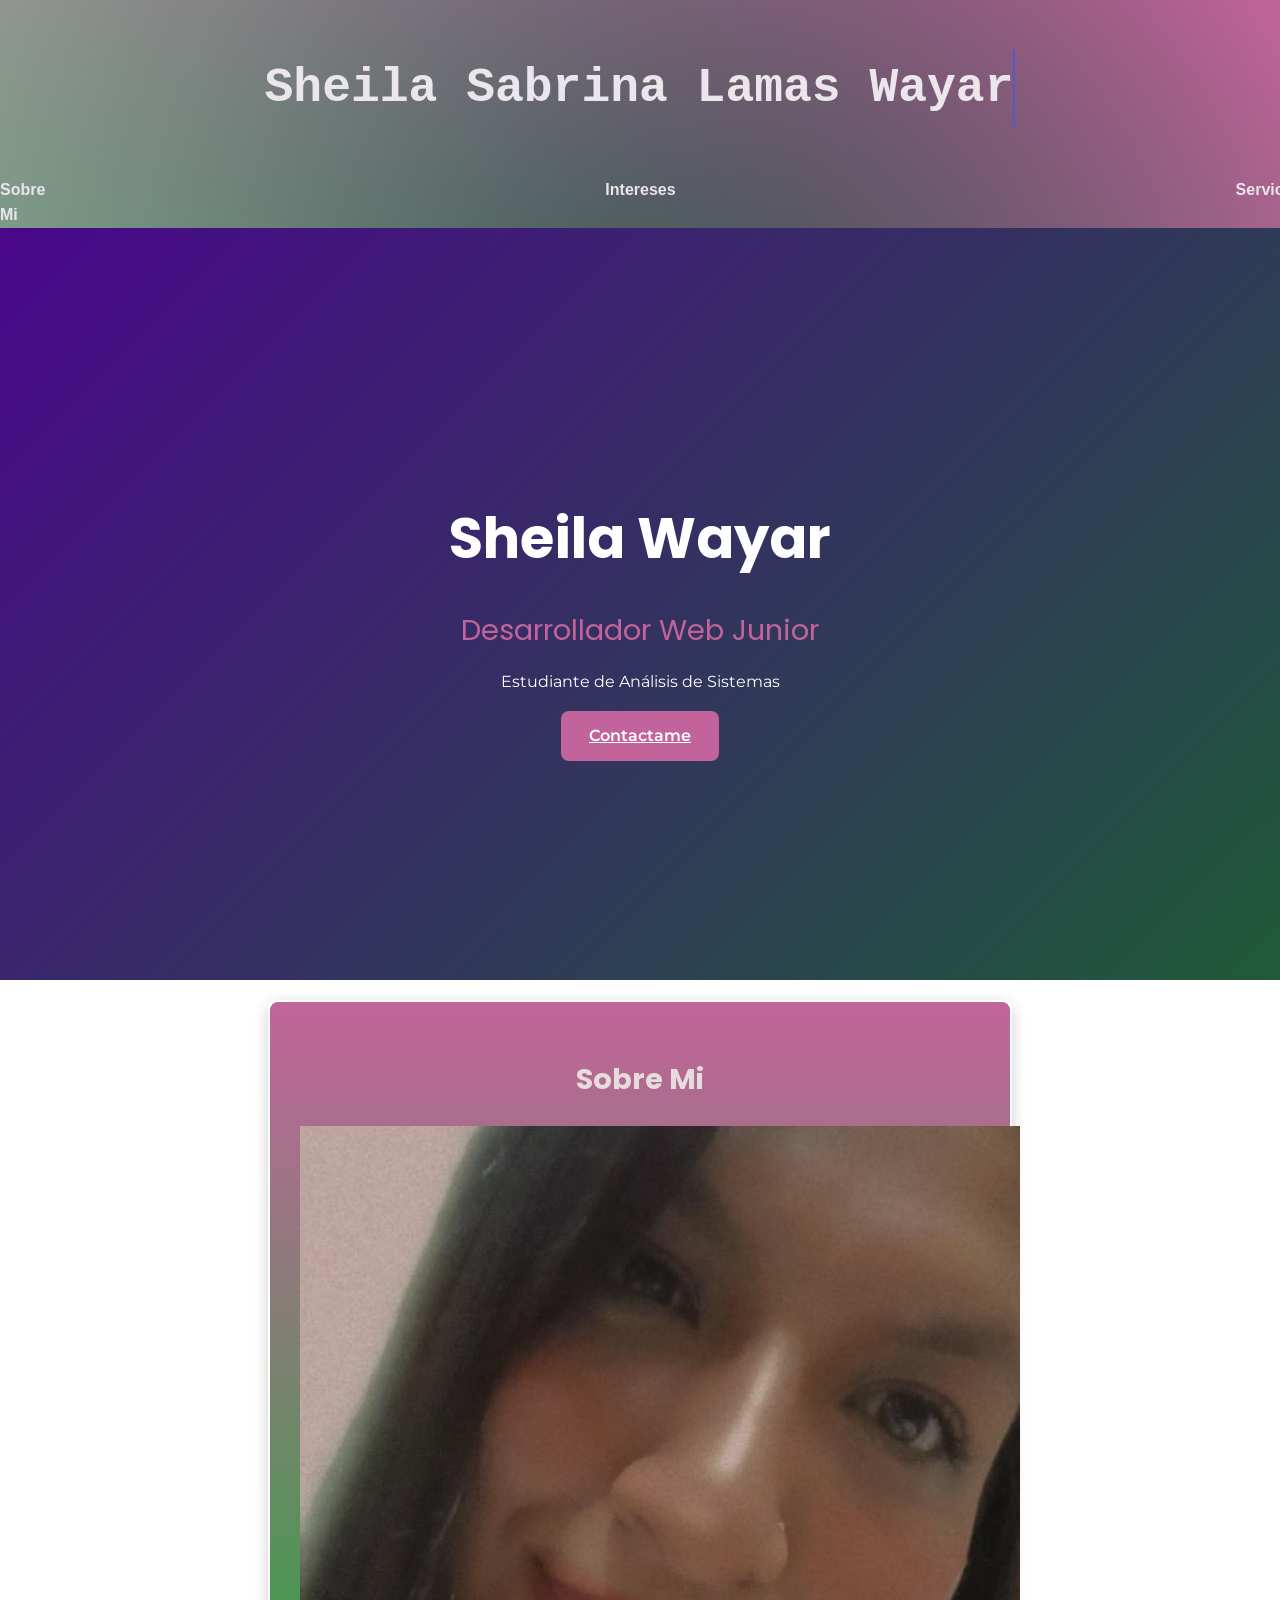
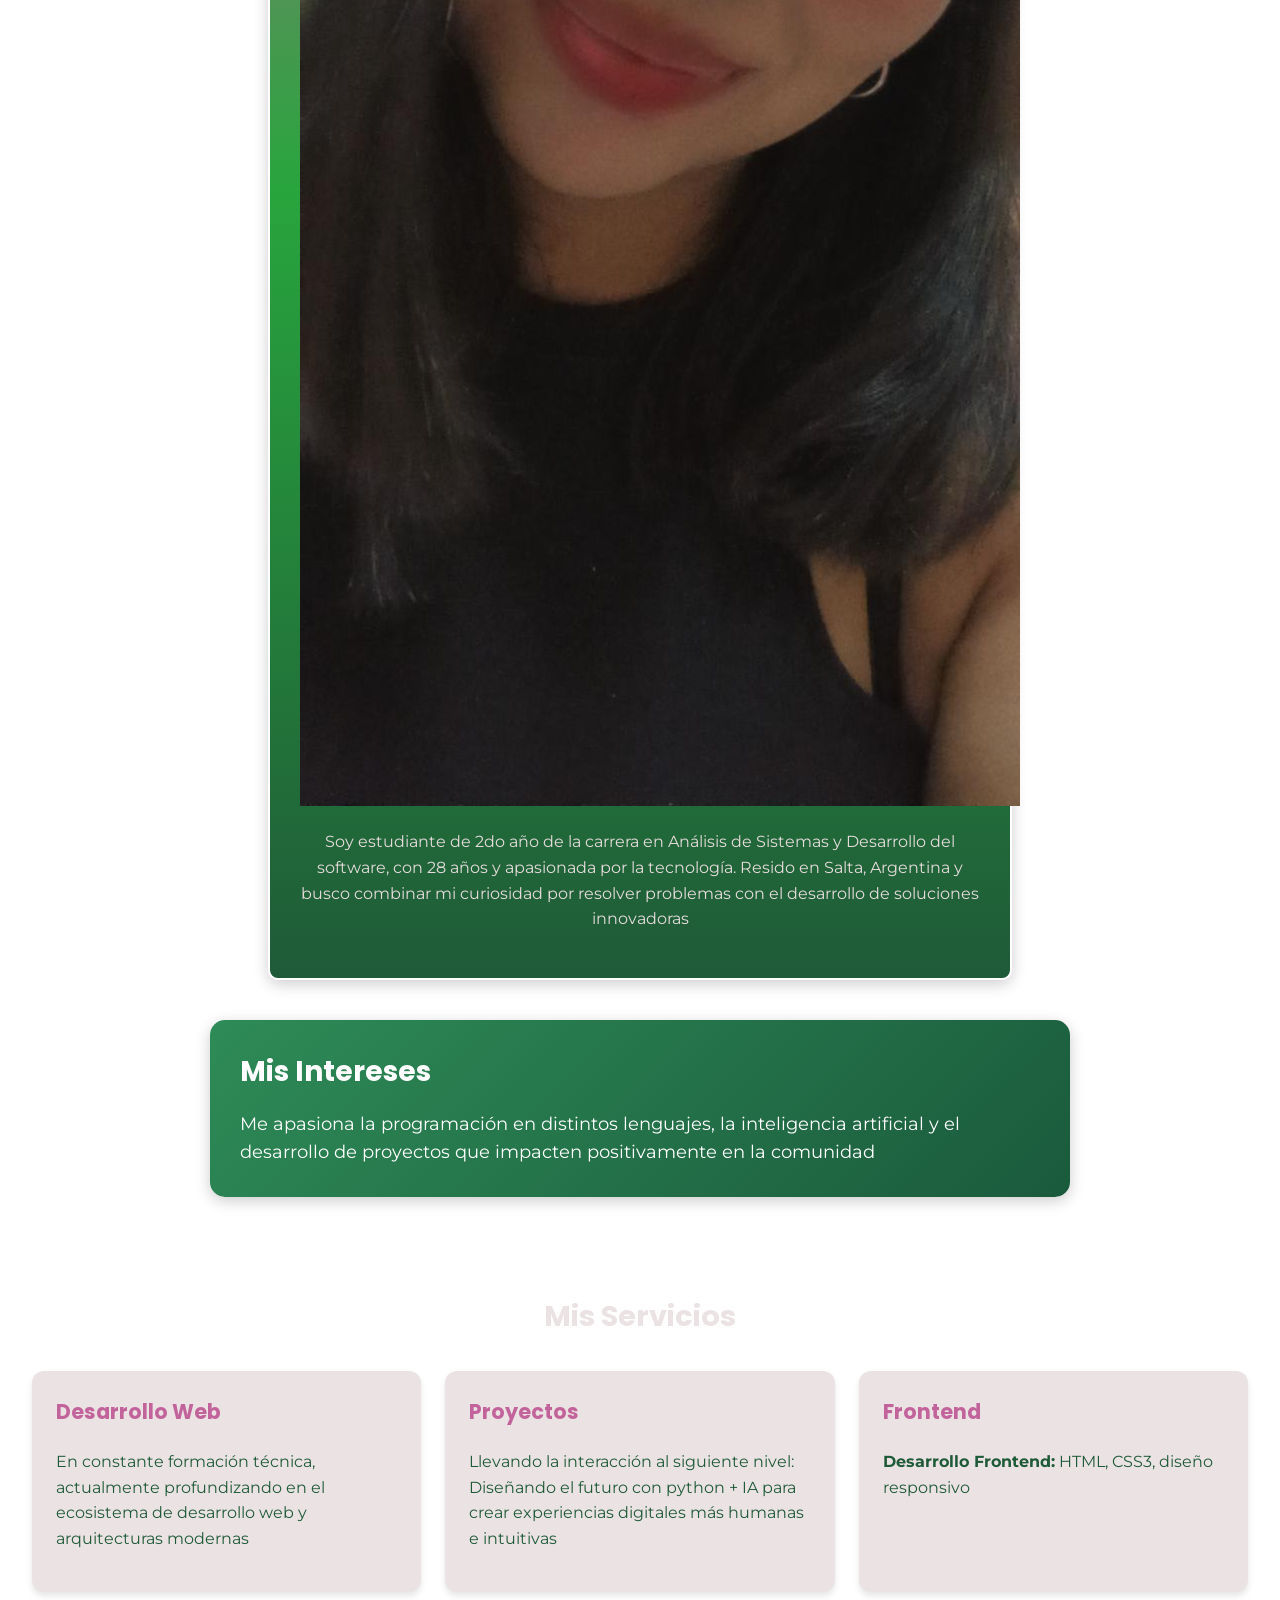
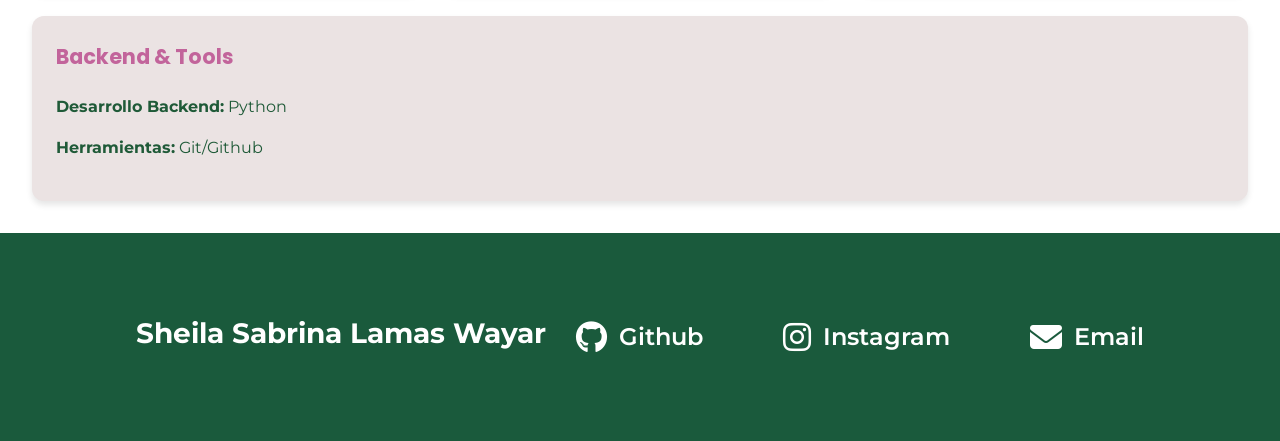
==== commit 28bce798: "actualizo ruta a nueva carpeta" ====
--- a/index.html
+++ b/index.html
@@ -40,7 +40,7 @@
       </section>
       <div class="caja" id="Sobremi">
         <h2>Sobre Mi</h2>
-        <img src="images/foto-personal.jpeg" alt="Sheila Wayar"
+        <img src="images/foto-personal.jpeg" alt="Sheila Sabrina Lamas Wayar">
         <p>Soy estudiante de 2do año de la carrera en Análisis de Sistemas y Desarrollo del software, con 28 años y apasionada por la tecnología. Resido en Salta, Argentina y busco combinar mi curiosidad por resolver problemas con el desarrollo de soluciones innovadoras</p>    
         </div>
         <div class="caja-intereses" id="Intereses">
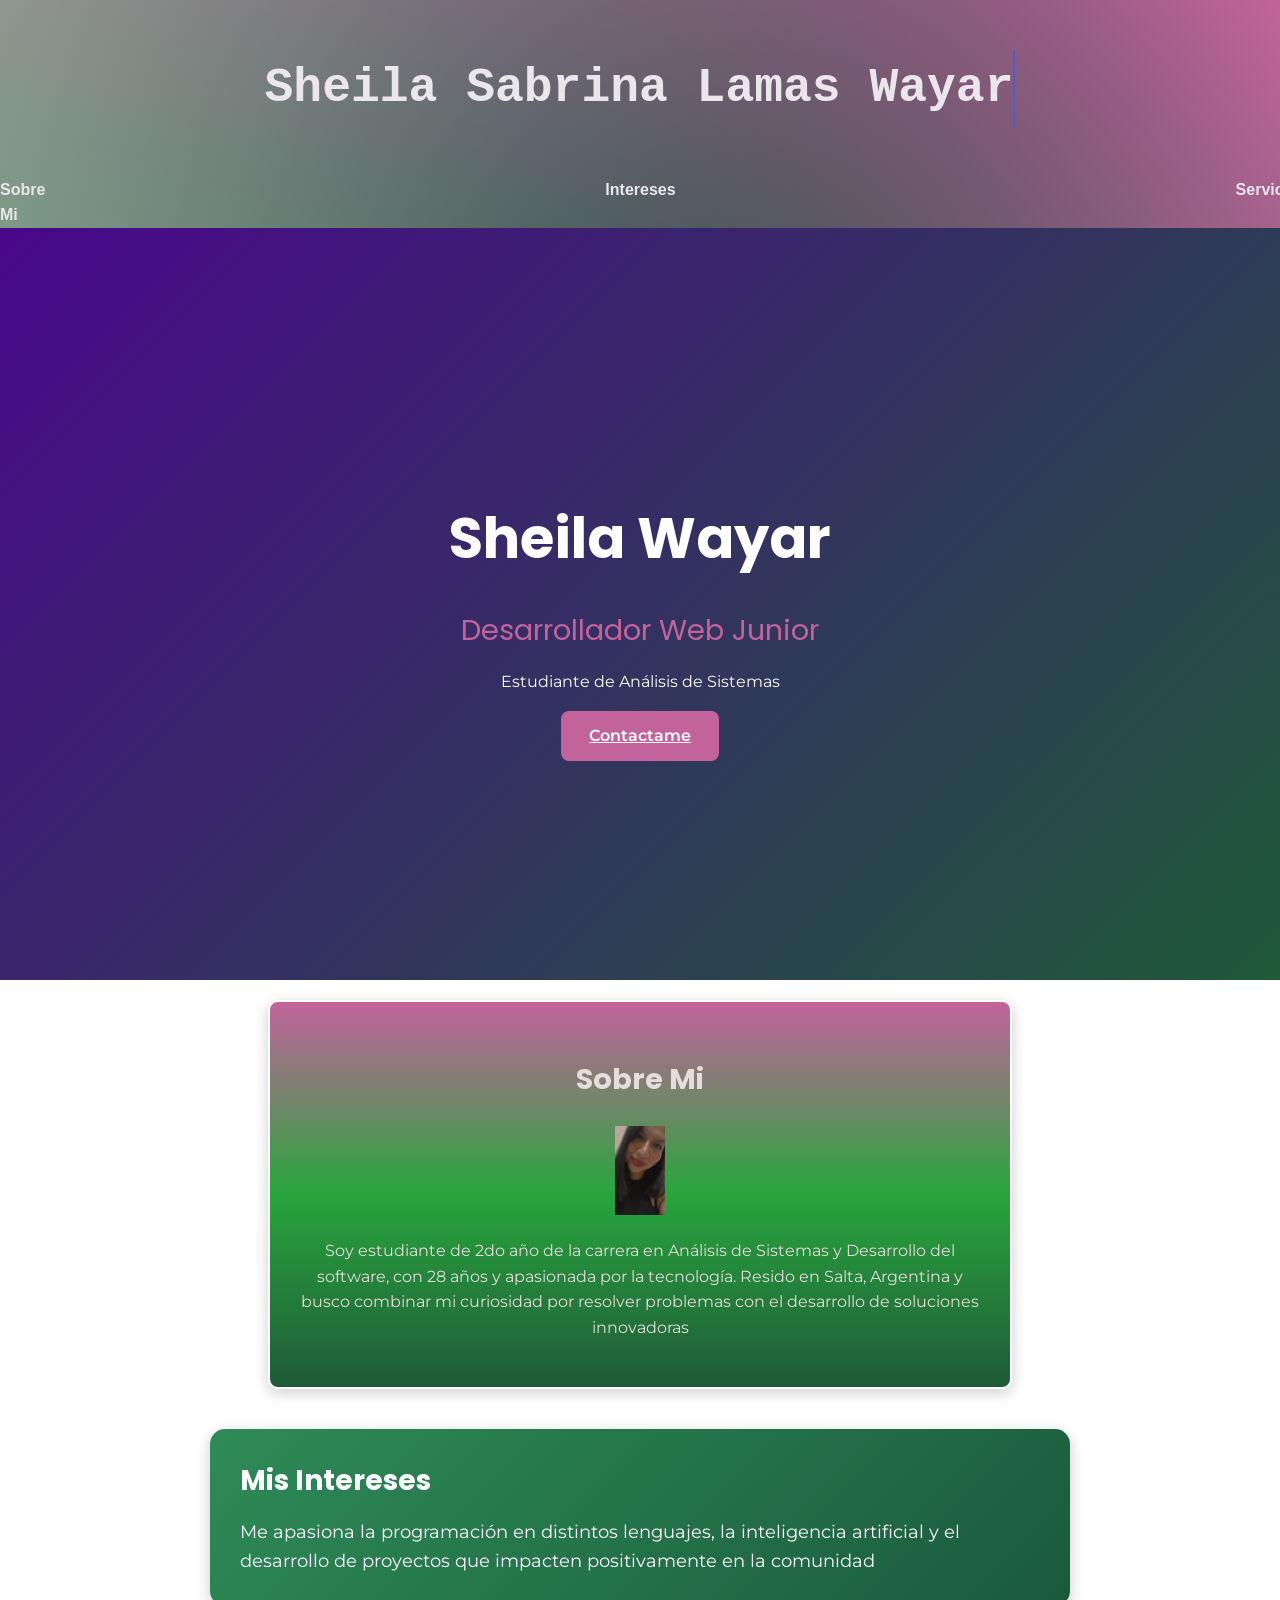
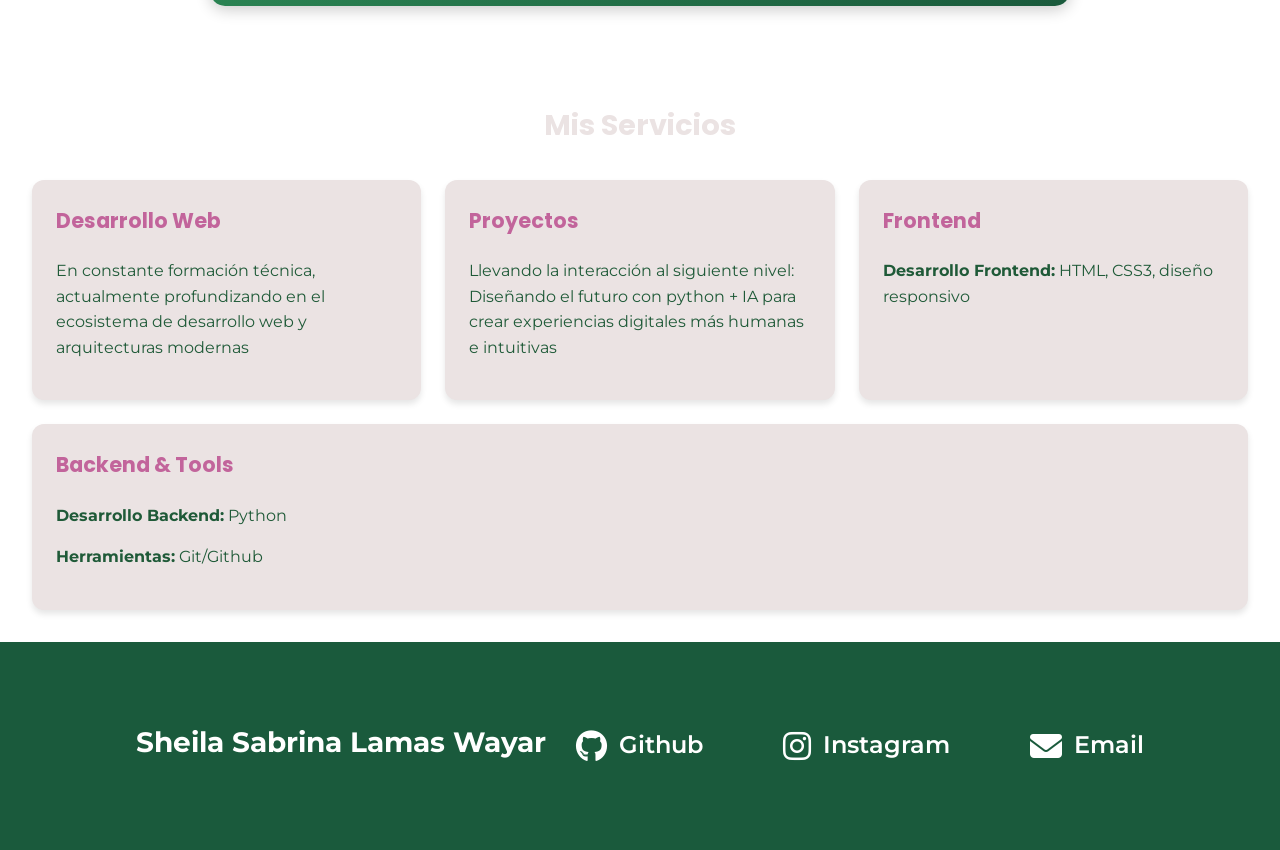
==== commit 822b5b4e: "tamaño de foto cambio" ====
--- a/index.html
+++ b/index.html
@@ -40,7 +40,7 @@
       </section>
       <div class="caja" id="Sobremi">
         <h2>Sobre Mi</h2>
-        <img src="images/foto-personal.jpeg" alt="Sheila Sabrina Lamas Wayar">
+        <img src="images/foto-personal.jpeg" width="50" alt="Sheila Sabrina Lamas Wayar">
         <p>Soy estudiante de 2do año de la carrera en Análisis de Sistemas y Desarrollo del software, con 28 años y apasionada por la tecnología. Resido en Salta, Argentina y busco combinar mi curiosidad por resolver problemas con el desarrollo de soluciones innovadoras</p>    
         </div>
         <div class="caja-intereses" id="Intereses">
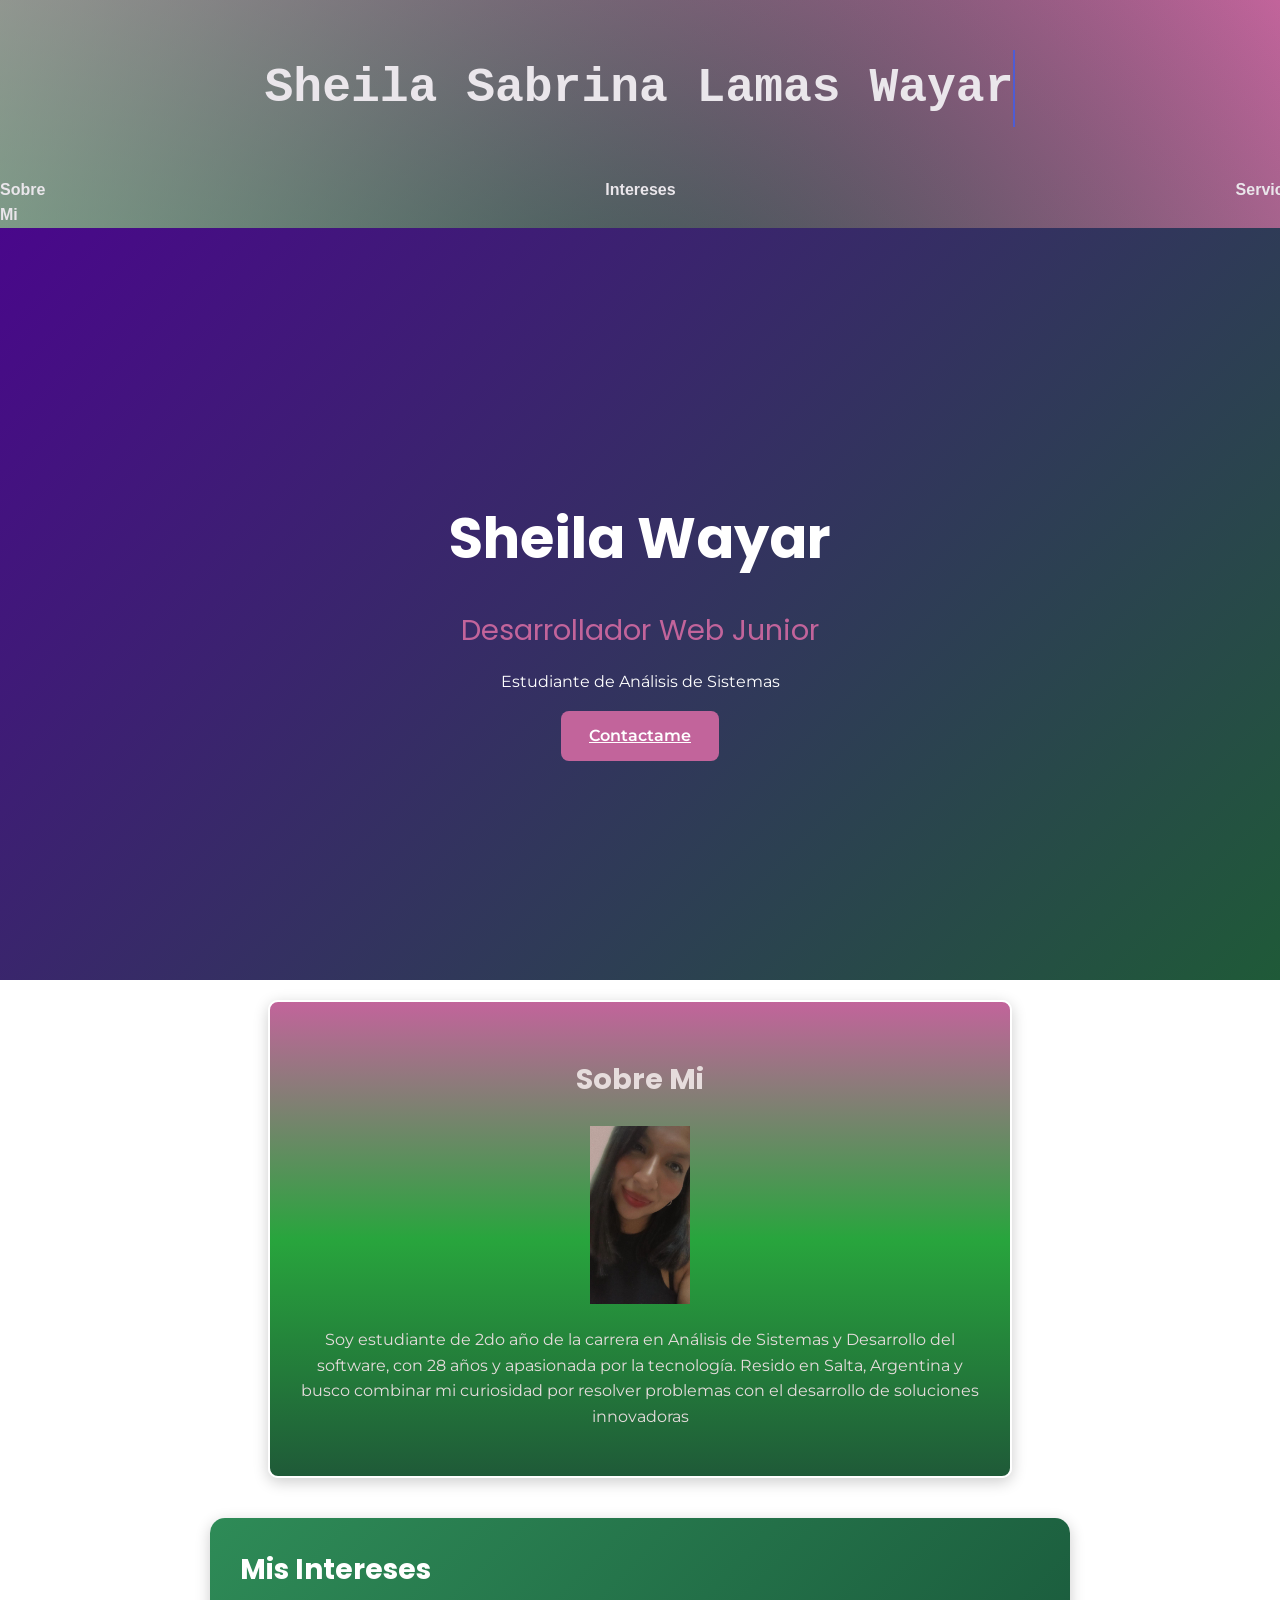
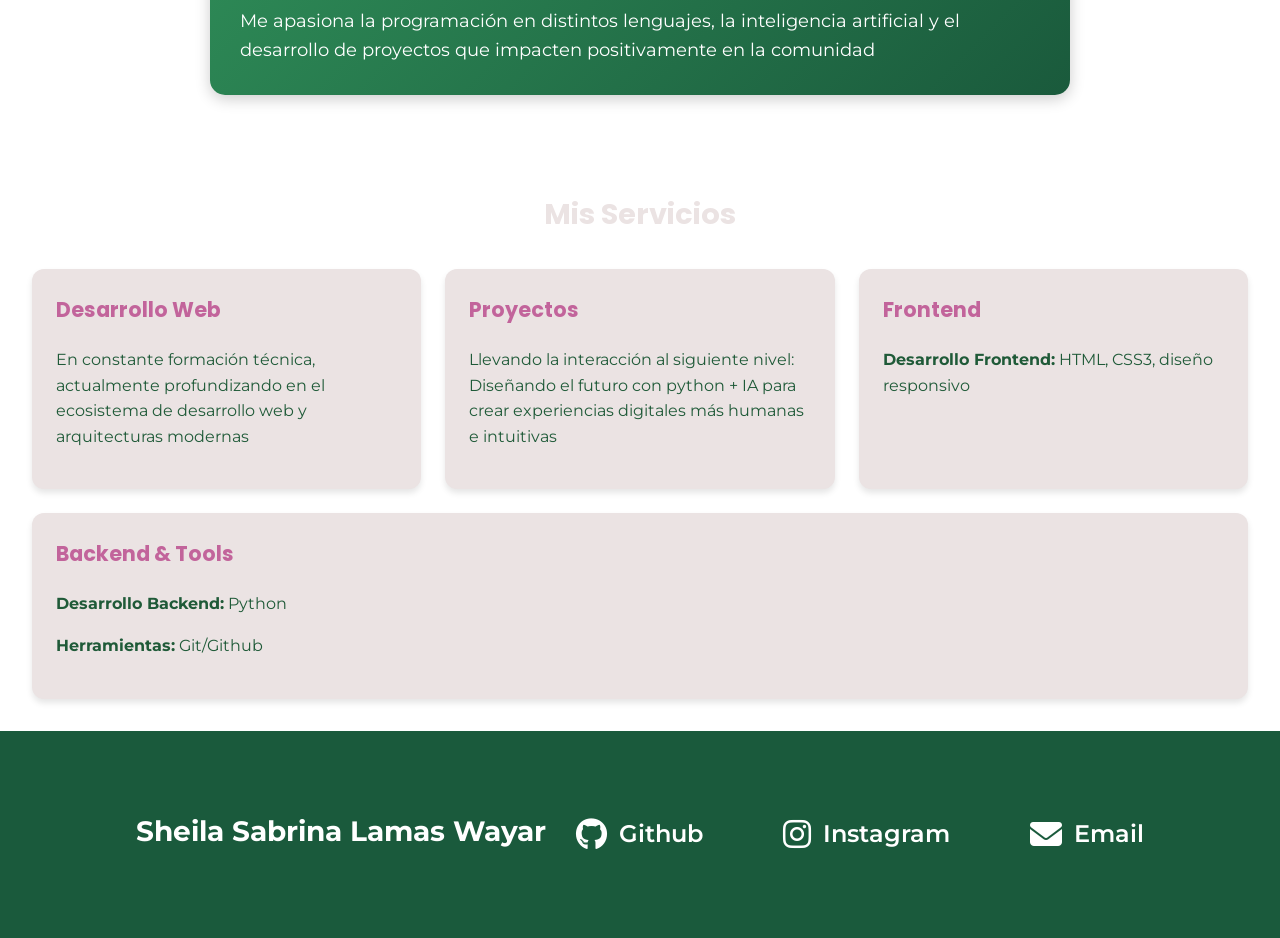
==== commit ea183129: "Increase image width in Sobre Mi s" ====
--- a/index.html
+++ b/index.html
@@ -40,7 +40,7 @@
       </section>
       <div class="caja" id="Sobremi">
         <h2>Sobre Mi</h2>
-        <img src="images/foto-personal.jpeg" width="50" alt="Sheila Sabrina Lamas Wayar">
+        <img src="images/foto-personal.jpeg" width="100" alt="Sheila Sabrina Lamas Wayar">
         <p>Soy estudiante de 2do año de la carrera en Análisis de Sistemas y Desarrollo del software, con 28 años y apasionada por la tecnología. Resido en Salta, Argentina y busco combinar mi curiosidad por resolver problemas con el desarrollo de soluciones innovadoras</p>    
         </div>
         <div class="caja-intereses" id="Intereses">
